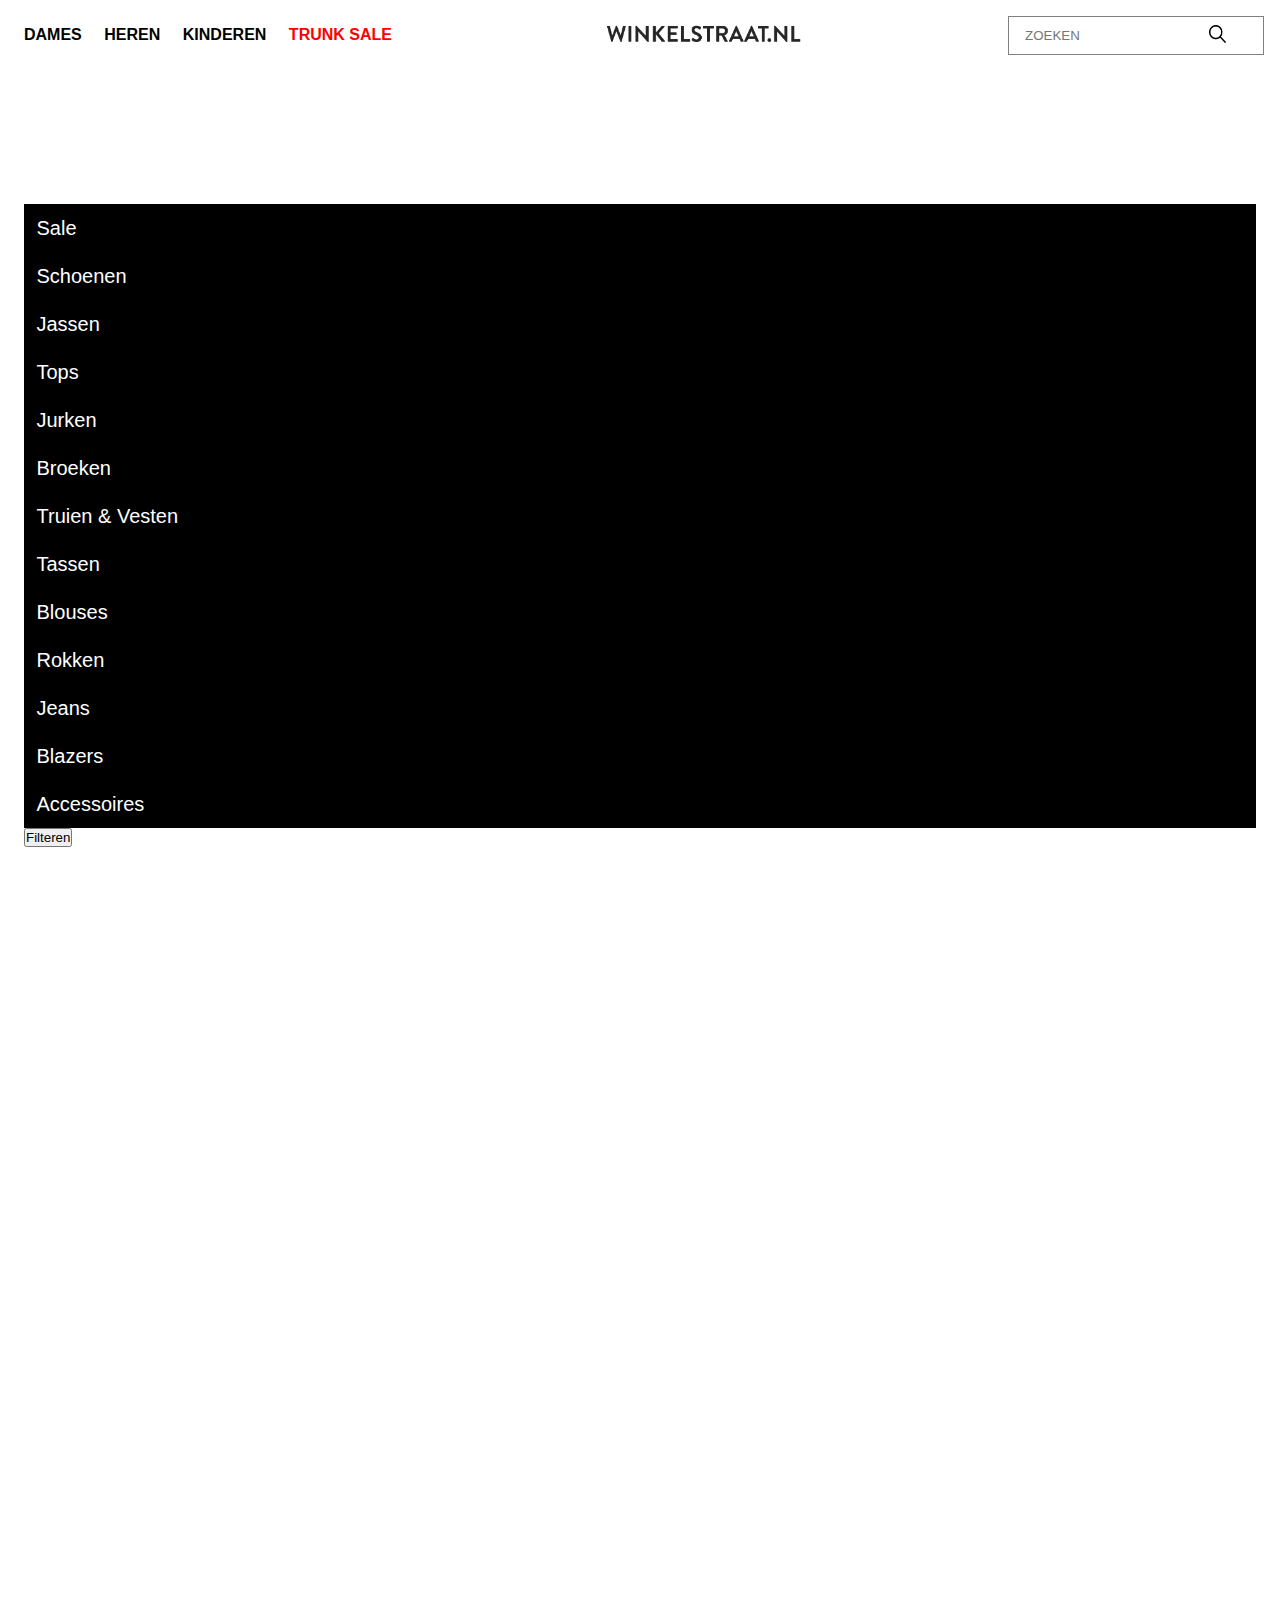
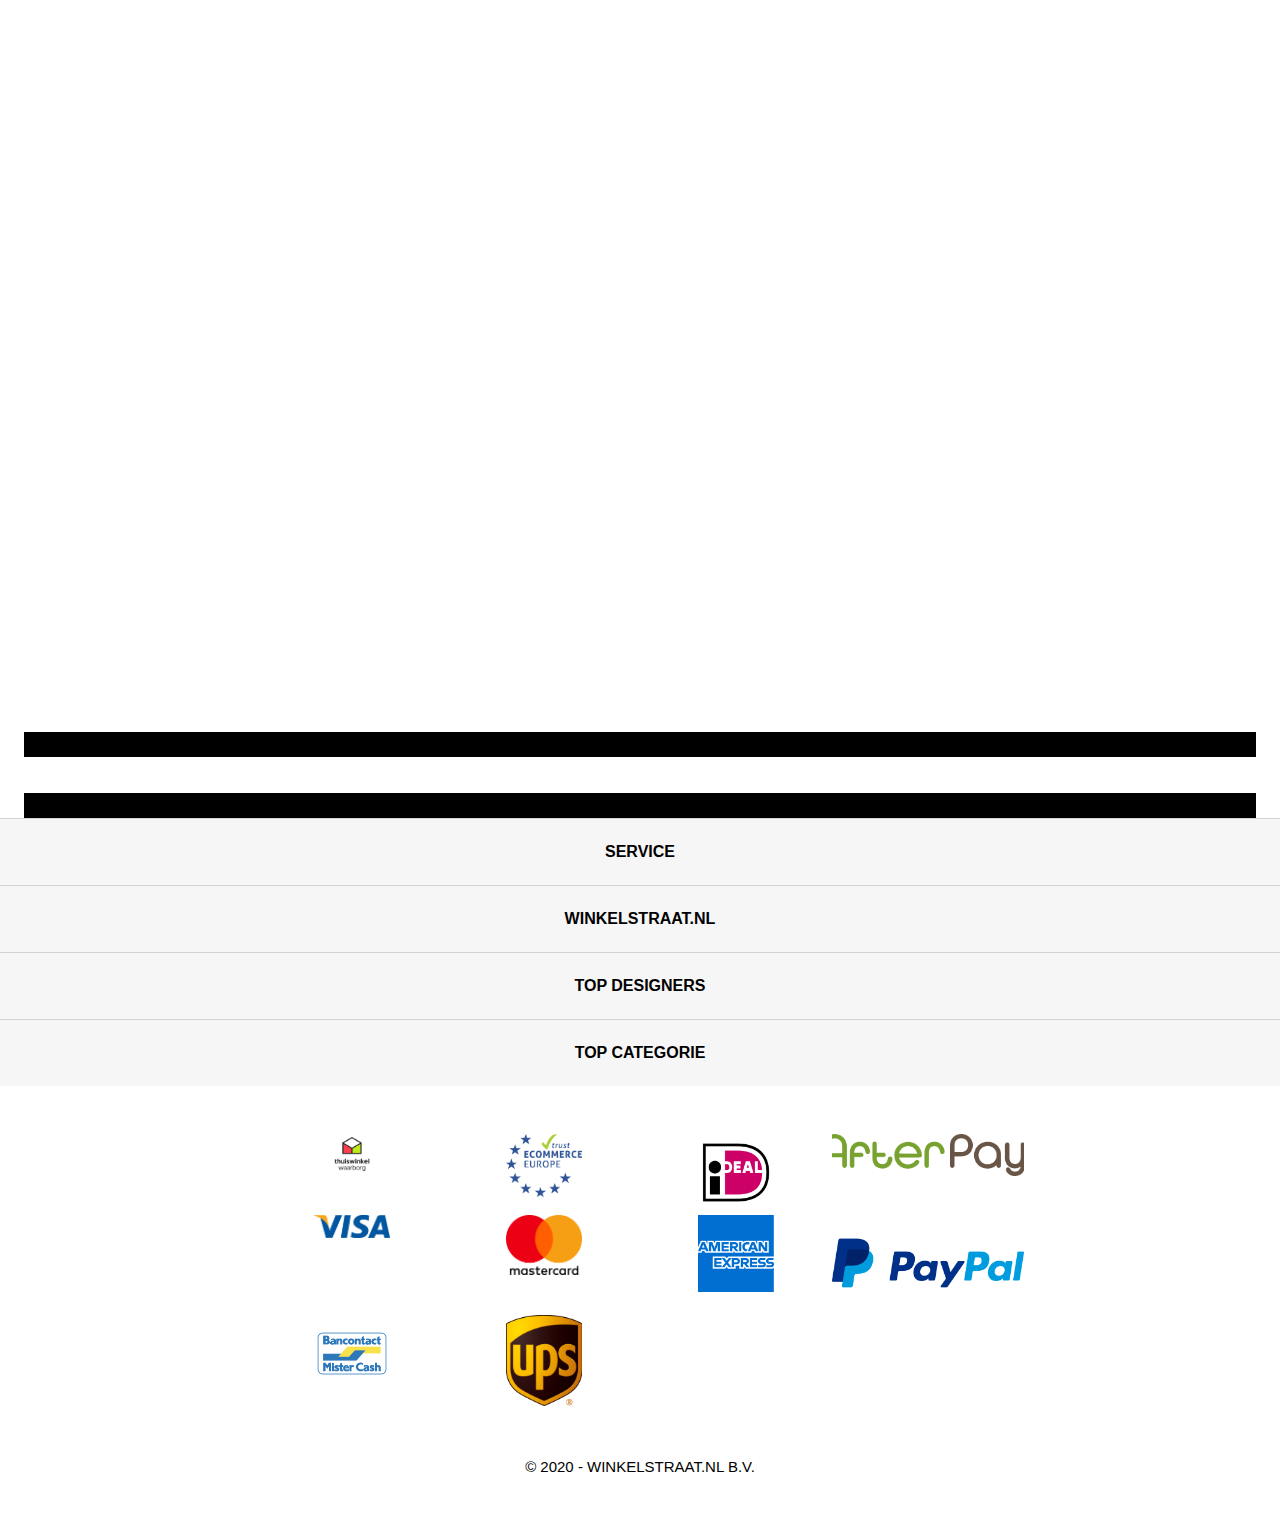
==== detailpagina.html @ 9e7913c9 "Add files via upload" ====
<!doctype html>
<html lang="nl">

<head>
	<meta charset="UTF-8">
	<meta name="author" content="jouw naam">
	<meta name="viewport" content="width=device-width, initial-scale=1">

	<title>Winkelstraat.nl | Shop kleding van 600+ luxe merken | Gratis bezorging</title>

	<link href="styles/style.css" rel="stylesheet">
	<link rel="stylesheet" href="https://cdnjs.cloudflare.com/ajax/libs/font-awesome/4.7.0/css/font-awesome.min.css">

</head>

<body>

	<header>
		<h1>Winkelstraat.nl | Shop kleding van 600+ luxe merken | Gratis bezorging</h1>
		<nav>
			<ul>
				<li>Dames</li>
				<li>Heren</li>
				<li>Kinderen</li>
				<li>Trunk Sale</li>
			</ul>
		</nav>

		<button type="button" name="button"></button>
		<a><img src="images/logo.png" alt=""></a>

		<ul>
			<li><a></a></li>
			<li><a></a></li>
		</ul>

		<form action="">
  		<input type="text" placeholder="ZOEKEN" name="search">
  		<button type="button" name="button"><img src="images/search.png" alt="" width="30%" ></button>
		</form>

	</header>

  <main>

    <section>
      <h2>Dames</h2>

      <ul>
        <li><a href="https://www.winkelstraat.nl/sale/dames">Sale</a></li>
        <li><a href="https://www.winkelstraat.nl/sale/dames/schoenen">Schoenen</a></li>
        <li><a href="https://www.winkelstraat.nl/dames/jassen">Jassen</a></li>
        <li><a href="https://www.winkelstraat.nl/dames/tops">Tops</a></li>
        <li><a href="https://www.winkelstraat.nl/dames/jurken">Jurken</a></li>
        <li><a href="https://www.winkelstraat.nl/dames/broeken">Broeken</a></li>
        <li><a href="https://www.winkelstraat.nl/dames/truien-vesten">Truien & Vesten</a></li>
        <li><a href="https://www.winkelstraat.nl/dames/tassen">Tassen</a></li>
        <li><a href="https://www.winkelstraat.nl/dames/blouses">Blouses</a></li>
        <li><a href="https://www.winkelstraat.nl/dames/rokken">Rokken</a></li>
        <li><a href="https://www.winkelstraat.nl/dames/jeans">Jeans</a></li>
        <li><a href="https://www.winkelstraat.nl/dames/blazers">Blazers</a></li>
        <li><a href="https://www.winkelstraat.nl/dames/Accessoires">Accessoires</a></li>
      </ul>

      <button type="button" name="button">Filteren</button>

    </section>

    <section>

      <article>
        <img src="https://www.winkelstraat.nl/cdn-cgi/image/width=200,height=300,quality=85,f=auto/media/catalog/product/cache/4/small_image/450x675/9df78eab33525d08d6e5fb8d27136e95/1/4/1471708_wsnl447-2457_01_22.jpg" alt="">
        <h2>Airforce</h2>
        <p></p>
      </article>

      <article>
        <img src="https://www.winkelstraat.nl/cdn-cgi/image/width=200,height=300,quality=85,f=auto/media/catalog/product/cache/4/small_image/450x675/9df78eab33525d08d6e5fb8d27136e95/1/8/1850213_wsnl077-17903_01_8.jpg" alt="">
        <h2>Airforce</h2>
        <p></p>
      </article>

      <article>
        <img src="https://www.winkelstraat.nl/cdn-cgi/image/width=200,height=300,quality=85,f=auto/media/catalog/product/cache/4/small_image/450x675/9df78eab33525d08d6e5fb8d27136e95/1/8/1872353_wsnl447-3863_01_1.jpg" alt="">
        <h2>Airforce</h2>
        <p></p>
      </article>

      <article>
        <img src="https://www.winkelstraat.nl/cdn-cgi/image/width=200,height=300,quality=85,f=auto/media/catalog/product/cache/4/small_image/450x675/9df78eab33525d08d6e5fb8d27136e95/1/8/1872306_wsnl447-3845_01_1.jpg" alt="">
        <h2>Airforce</h2>
        <p></p>
      </article>

      <article>
        <img src="https://www.winkelstraat.nl/cdn-cgi/image/width=200,height=300,quality=85,f=auto/media/catalog/product/cache/4/small_image/450x675/9df78eab33525d08d6e5fb8d27136e95/1/2/1223568_wsnl195-4185_01_15.jpg" alt="">
        <h2>Airforce</h2>
        <p></p>
      </article>

      <article>
        <img src="https://www.winkelstraat.nl/cdn-cgi/image/width=200,height=300,quality=85,f=auto/media/catalog/product/cache/4/small_image/450x675/9df78eab33525d08d6e5fb8d27136e95/1/8/1872355_wsnl447-3864_01_1.jpg" alt="">
        <h2>Airforce</h2>
        <p></p>
      </article>

      <article>
        <img src="https://www.winkelstraat.nl/cdn-cgi/image/width=200,height=300,quality=85,f=auto/media/catalog/product/cache/4/small_image/450x675/9df78eab33525d08d6e5fb8d27136e95/1/8/1857409_wsnl077-18156_01_1.jpg" alt="">
        <h2>Airforce</h2>
        <p></p>
      </article>

      <article>
        <img src="https://www.winkelstraat.nl/cdn-cgi/image/width=200,height=300,quality=85,f=auto/media/catalog/product/cache/4/small_image/450x675/9df78eab33525d08d6e5fb8d27136e95/1/8/1872349_wsnl447-3862_01_1.jpg" alt="">
        <h2>Airforce</h2>
        <p></p>
      </article>

      <article>
        <img src="https://www.winkelstraat.nl/cdn-cgi/image/width=200,height=300,quality=85,f=auto/media/catalog/product/cache/4/small_image/450x675/9df78eab33525d08d6e5fb8d27136e95/1/8/1843147_wsnl393-99729285-image_default_18.jpeg" alt="">
        <h2>Airforce</h2>
        <p></p>
      </article>

      <article>
        <img src="https://www.winkelstraat.nl/cdn-cgi/image/width=200,height=300,quality=85,f=auto/media/catalog/product/cache/4/small_image/450x675/9df78eab33525d08d6e5fb8d27136e95/1/8/1834614_wsnl447-3717_01_2.jpg" alt="">
        <h2>Airforce</h2>
        <p></p>
      </article>

      <article>
        <img src="https://www.winkelstraat.nl/cdn-cgi/image/width=200,height=300,quality=85,f=auto/media/catalog/product/cache/4/small_image/450x675/9df78eab33525d08d6e5fb8d27136e95/1/8/1870704_wsnl141-105165219-image_default_5.jpeg" alt="">
        <h2>Airforce</h2>
        <p></p>
      </article>

      <article>
        <img src="https://www.winkelstraat.nl/cdn-cgi/image/width=200,height=300,quality=85,f=auto/media/catalog/product/cache/4/small_image/450x675/9df78eab33525d08d6e5fb8d27136e95/1/8/1872365_wsnl447-3867_01_4.jpg" alt="">
        <h2>Airforce</h2>
        <p></p>
      </article>


      <article>
        <img src="https://www.winkelstraat.nl/cdn-cgi/image/width=200,height=300,quality=85,f=auto/media/catalog/product/cache/4/small_image/450x675/9df78eab33525d08d6e5fb8d27136e95/1/8/1872337_wsnl447-3857_01_1.jpg" alt="">
        <h2>Airforce</h2>
        <p></p>
      </article>

      <article>
        <img src="https://www.winkelstraat.nl/cdn-cgi/image/width=200,height=300,quality=85,f=auto/media/catalog/product/cache/4/small_image/450x675/9df78eab33525d08d6e5fb8d27136e95/1/8/1820923_wsnl654-26174-image_default_10.jpeg" alt="">
        <h2>Airforce</h2>
        <p></p>
      </article>

      <article>
        <img src="https://www.winkelstraat.nl/cdn-cgi/image/width=200,height=300,quality=85,f=auto/media/catalog/product/cache/4/small_image/450x675/9df78eab33525d08d6e5fb8d27136e95/1/6/1612221_wsnl494-2183_01_6.jpg" alt="">
        <h2>Airforce</h2>
        <p></p>
      </article>

      <nav>
        <ul>
          <li><a href="https://www.winkelstraat.nl/dames"></a></li>
          <p></p>
          <li><a href="https://www.winkelstraat.nl/dames?p=2"></a></li>
        </ul>
      </nav>

    </section>

  </main>

  <footer>

		<section>
			<button type="button">Service</button>
			<ul>
				<li><a href="">Klantenservice</a></li>
				<li><a href="">Veelgestelde vragen</a></li>
				<li><a href="">Verzenden</a></li>
				<li><a href="">Betalen</a></li>
				<li><a href="">Nieuwsbrief</a></li>
			</ul>
		</section>

		<section>
			<button type="button">Winkelstraat.nl</button>
			<ul>
				<li><a href="">Over ons</a></li>
				<li><a href="">Klantenbeoordelingen</a></li>
				<li><a href="">Jobs en stages</a></li>
				<li><a href="">Samenwerken </a></li>
				<li><a href="">Voorwaarden en privacy</a></li>
				<li><a href="">Voorwaarden boutiques</a></li>
				<li><a href="">Cookies</a></li>
			</ul>

		</section>

		<section>
			<button type="button">Top designers</button>
			<ul>
				<li><a href="">Over ons</a></li>
				<li><a href="">Klantenbeoordelingen</a></li>
				<li><a href="">Jobs en stages</a></li>
				<li><a href="">Samenwerken </a></li>
				<li><a href="">Voorwaarden en privacy</a></li>
				<li><a href="">Voorwaarden boutiques</a></li>
				<li><a href="">Cookies</a></li>
			</ul>
		</section>

		<section>
			<button type="button">Top categorie</button>
			<ul>
				<li><a href="">Over ons</a></li>
				<li><a href="">Klantenbeoordelingen</a></li>
				<li><a href="">Jobs en stages</a></li>
				<li><a href="">Samenwerken </a></li>
				<li><a href="">Voorwaarden en privacy</a></li>
				<li><a href="">Voorwaarden boutiques</a></li>
				<li><a href="">Cookies</a></li>
			</ul>
		</section>

		<section>
			<ul>
				<li><a href="https://www.thuiswinkel.org/leden/winkelstraat.nl/certificaat"><img src="images/thuiswinkel-waarborg-logo.png" width="40%"></a></li>
				<li><a href="https://www.ecommercetrustmark.eu/thuiswinkel/"><img src="images/trust-ecommerce-europe-logo.png" width="40%"></a></li>
				<li><img src="images/ideal-logo.png" width="40%"></li>
				<li><img src="images/afterpay-logo.png" width="100%"></li>
				<li><img src="images/visa-logo.png" width="40%"></li>
				<li><img src="images/mastercard-logo.png" width="40%"></li>
				<li><img src="images/american-express-logo.png" width="40%"></li>
				<li><img src="images/paypal-logo.png" width="100%"</li>
				<li><img src="images/bancontact-mister-cash-logo.png" width="40%"></li>
				<li><img src="images/ups-logo.png" width="40%"></li>
			</ul>
		</section>

		<p> © 2020 - WINKELSTRAAT.NL B.V. </p>

  </footer>

  </body>
---- styles/style.css ----
/* CSS Document */

*, *::after, *::before {
  box-sizing:border-box;
  margin: 0; padding: 0;
}

body {
  font-family: sans-serif;
}


header {
  display: flex;
  flex-wrap: wrap;
  align-items: center;

}


header > button,
header ul:nth-of-type(2) li:first-of-type a,
header ul:nth-of-type(2) li:nth-last-of-type(1) a {
  background-size: contain;
  background-position: center;
  display: inline-block;
  width: 2em;
  height: 2em;
  text-decoration: none;
}

header > button {
  background-image: url("../images/hamburgermenu.png");
  background-repeat: no-repeat;
  margin-left: 1.5em
}

header a:first-of-type img {
  background-image: url("../images/logo.png");
  background-repeat: no-repeat;
  width: 12.5em;

}

header ul li:nth-of-type(1) a {
  background-image: url("../images/heart.png");
  background-repeat: no-repeat;
}

header ul li:nth-of-type(2) a {
  background-image: url("../images/bag.png");
  background-repeat: no-repeat;
  margin-right: 0.5em;
}

header ul {
  display: flex;
  justify-content: space-between;
  align-items: center;


}

header {
  display: flex;
  flex-wrap: wrap;
  align-items: center;
  justify-content: space-between;
}

header ul:first-of-type {
  display: none;
}



header form {
  width: 100%;
}


header > button {
  display:block;
}

@media (min-width:1227px) {
    body main{
      margin: 0 1.5em;

    }

    body > section:first-of-type div h2 {
      margin: 0 0.5em;
      font-size: 30px;
    }

    body > section:first-of-type {
        margin-left: 1.5em;
        margin-right: 0.5em;

    }

    body > section:nth-last-of-type(2) {
        margin-right: 1.5em;
        margin-left: 0.5em;

    }


    header {
      justify-content: space-between;
    }
    header form {
      width: 20vw;
      order: 3;
    }
    header ul:first-of-type {
      width: 30vw;
      display: flex;
      order: -1;
      margin-left: 1em;
    }
    header > a img {
      order: 2;
    }

    header ul:last-of-type {
      order: 4;
      margin: 1em;
    }
    header > button {
      display: none;
    }

}

header li  {
  color: black;
  list-style-type: none;
  text-align: center;
  margin: 0.5em;
  font-weight: bold;
  text-transform: uppercase;
}

header li:last-of-type  {
  color: red;
}


header h1 {
  position: absolute;
  left: -666em;
}



/* Het formulier krijgt een display flex, zodat alle content in het midden van de pagina komt te staan, van uit horizontaal gezien*/
header form {
  border: 1px solid grey;
  padding: 0.5em 1em;
  margin: 1em 1em 1em 1em;
  display: flex;
  justify-content: space-between;
}

header input {
  border: none;
  width: 80%;
}


header button {
  border: none;
  background-color: white;
}






/* Het section element wordt relative gezet*/
body main section {
  position: relative;
}

/* Het element wordt gepossitioneerd ten opzichte van het parent element, de section. */
body main section div {
  position: absolute;
  top:50%;
  left:50%;
  transform:translate(-50%, -50%);
}

/* De h2 wordt aangeroepen */
body main section h2 {
  color: #FFFFFF;
  text-align: center;
  line-height: 36px;
  font-size: 33px;
  text-transform: uppercase;
  margin-bottom: 0.5em;
}

@media (min-width:50em) {
    body main section h2 {
      font-size: 45px;
      line-height: 45px;
      text-transform: uppercase;

    }
    body main section li {
      font-size: 20px;

    }
  }




/* Deze unorderd list wordt doormiddel van display: flex naast elkaar gepositioneerd en ruimte tussen de li's*/
body main section div ul {
  display: flex;
  justify-content: space-between;

}

/* De drie verschillende lijstjes worden aangesproken*/
body main > section li {
  background-color: #000000;
  list-style-type: none;
  padding: 12.5px 12.5px;
}

/*De linkjes worden aangesproken*/
body main section ul li a {
  text-decoration: none;
  color: white;
}


/*Tweede afbeelding - explore kinderen*/


/*Het directe child van de body is de section die een relatief is*/
body > section {
  position: relative;

}

body > section div {
  position: absolute;
  top:50%;
  left:50%;
  transform:translate(-50%, -50%);
}

body section h2 {
  color: #FFFFFF;
  text-align: center;
  line-height: 36px;
  font-size: 33px;
  text-transform: uppercase;
  margin-bottom: 0.5em;

}

@media (min-width:45em) {
    body section h2 {
      line-height: 45px;
      text-transform: uppercase;
      margin-bottom: 0.5em;
    }
  }

body > section div ul {
  display: flex;
  justify-content: center;
}

/* De drie verschillende lijstjes worden aangesproken*/
div > ul li{
  background-color: #000000;
  list-style-type: none;
  padding: 12.5px 12.5px;
  color: #F6F6F6;
  text-decoration: none;
}



/*De linkjes worden aangesproken*/
body section div ul li a {
  text-decoration: none;
  color: white;
}


body section h3 {
  font-size: 16px;
  font-weight: bold;
  text-transform: uppercase;
  text-align: center;
  margin: 3em 2em 1em;

}

body > section:first-of-type {
  margin-right: 0.1em;
}

body > section:nth-of-type(2) {
  margin-left: 0.15em;
}

/*Informatie over de winkel*/
body section:last-of-type p {
  font-weight: lighter;
  font-size: 12px;
  line-height: 180%;
  margin: 0em 3em 3em ;
}

@media (min-width:45em) {
 body {
   display: grid;
   grid-template-columns: 1fr 1fr;
 }
 header,
 main,
 footer,
 section:last-of-type {
   grid-column: 1 / -1;
 }
 body >  section:last-of-type {
   max-width: 50em;
   margin: 0 auto;
 }
}








footer section h3 {
  background-color: #F6F6F6;
  padding: 1.5em;
  margin: 0;
  border-top: 0.1em solid lightgray;
}

footer section button {
  background-color: #F6F6F6;
  padding: 1.5em;
  margin: 0;
  border-top: 0.01em solid lightgray;
  border-bottom: 0em;
  border-right: 0em;
  border-left: 0em;
  width: 100%;
  font-size: 16px;
  font-weight: bold;
  text-transform: uppercase;
  outline: none;
}


footer section ul {
  max-height: 0;
  opacity: 0;
  transition: 1s;
}

.toonFooter footer section:first-of-type ul {
  max-height: 100em;
  opacity: 1;
}

.toonFooter2 footer section:nth-of-type(2) ul {
  max-height: 100em;
  opacity: 1;
}

.toonFooter3 footer section:nth-of-type(3) ul {
  max-height: 100em;
  opacity: 1;
}

.toonFoote4 footer section:nth-of-type(4) ul {
  max-height: 100em;
  opacity: 1;
}

footer section ul li {
  background-color: #F6F6F6;
  text-align: center;
  padding: 0.5em;

}

footer section ul li a{
  text-decoration: none;
  color: #000000;

}


body footer section:last-of-type ul  {
  display: flex;
  flex-wrap: wrap;
  width: 60%;
  margin: 3em auto;
}

body footer section:last-of-type ul li  {
  flex-wrap: wrap;
  margin-top: 2em;
  text-decoration: none;
  list-style-type: none;
  width: 25%;
  padding: 0;
  margin: 0;
  background-color: white;
}

footer section:last-of-type ul {
  max-height: 1000em;
  opacity: 1;

}





/*De 2020 laatste paragraaf*/
body footer > p {
  text-align: center;
  font-weight: lighter;
  font-size: 15px;
  margin: 3em 0;
}
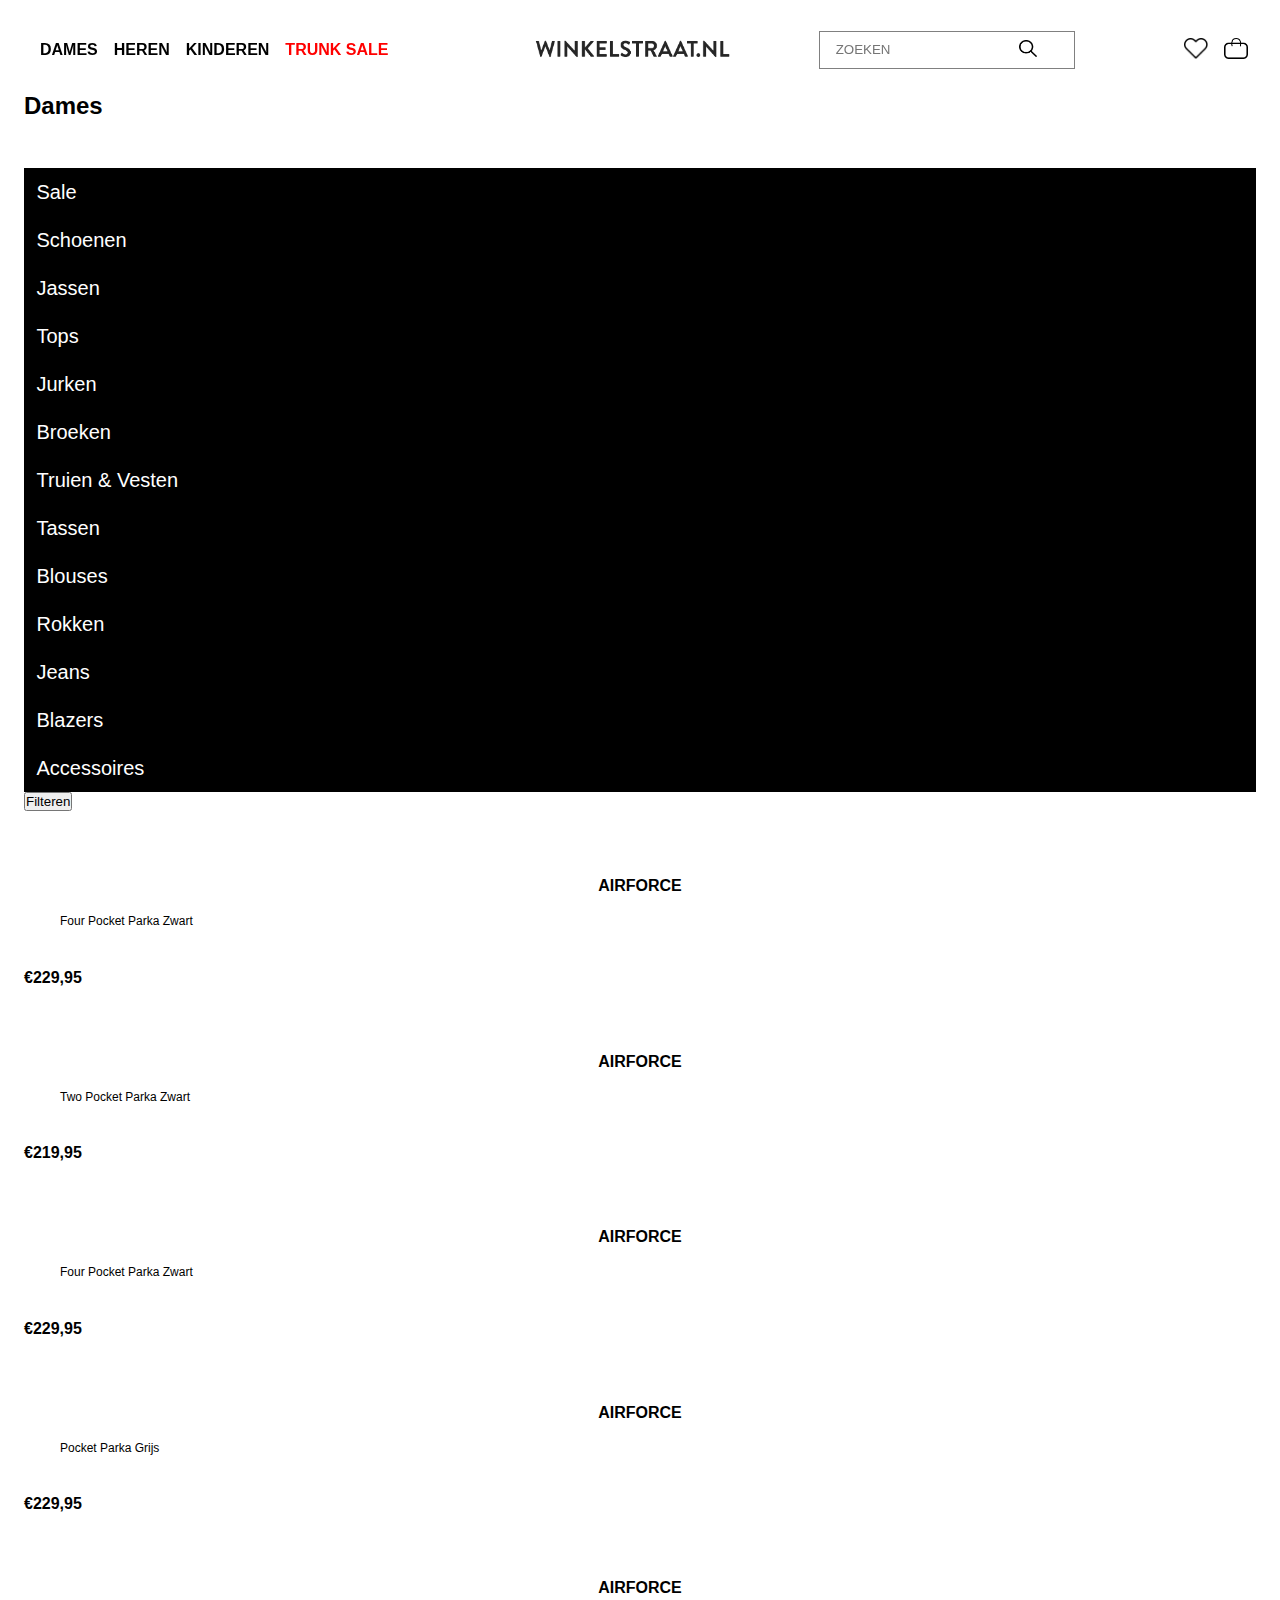
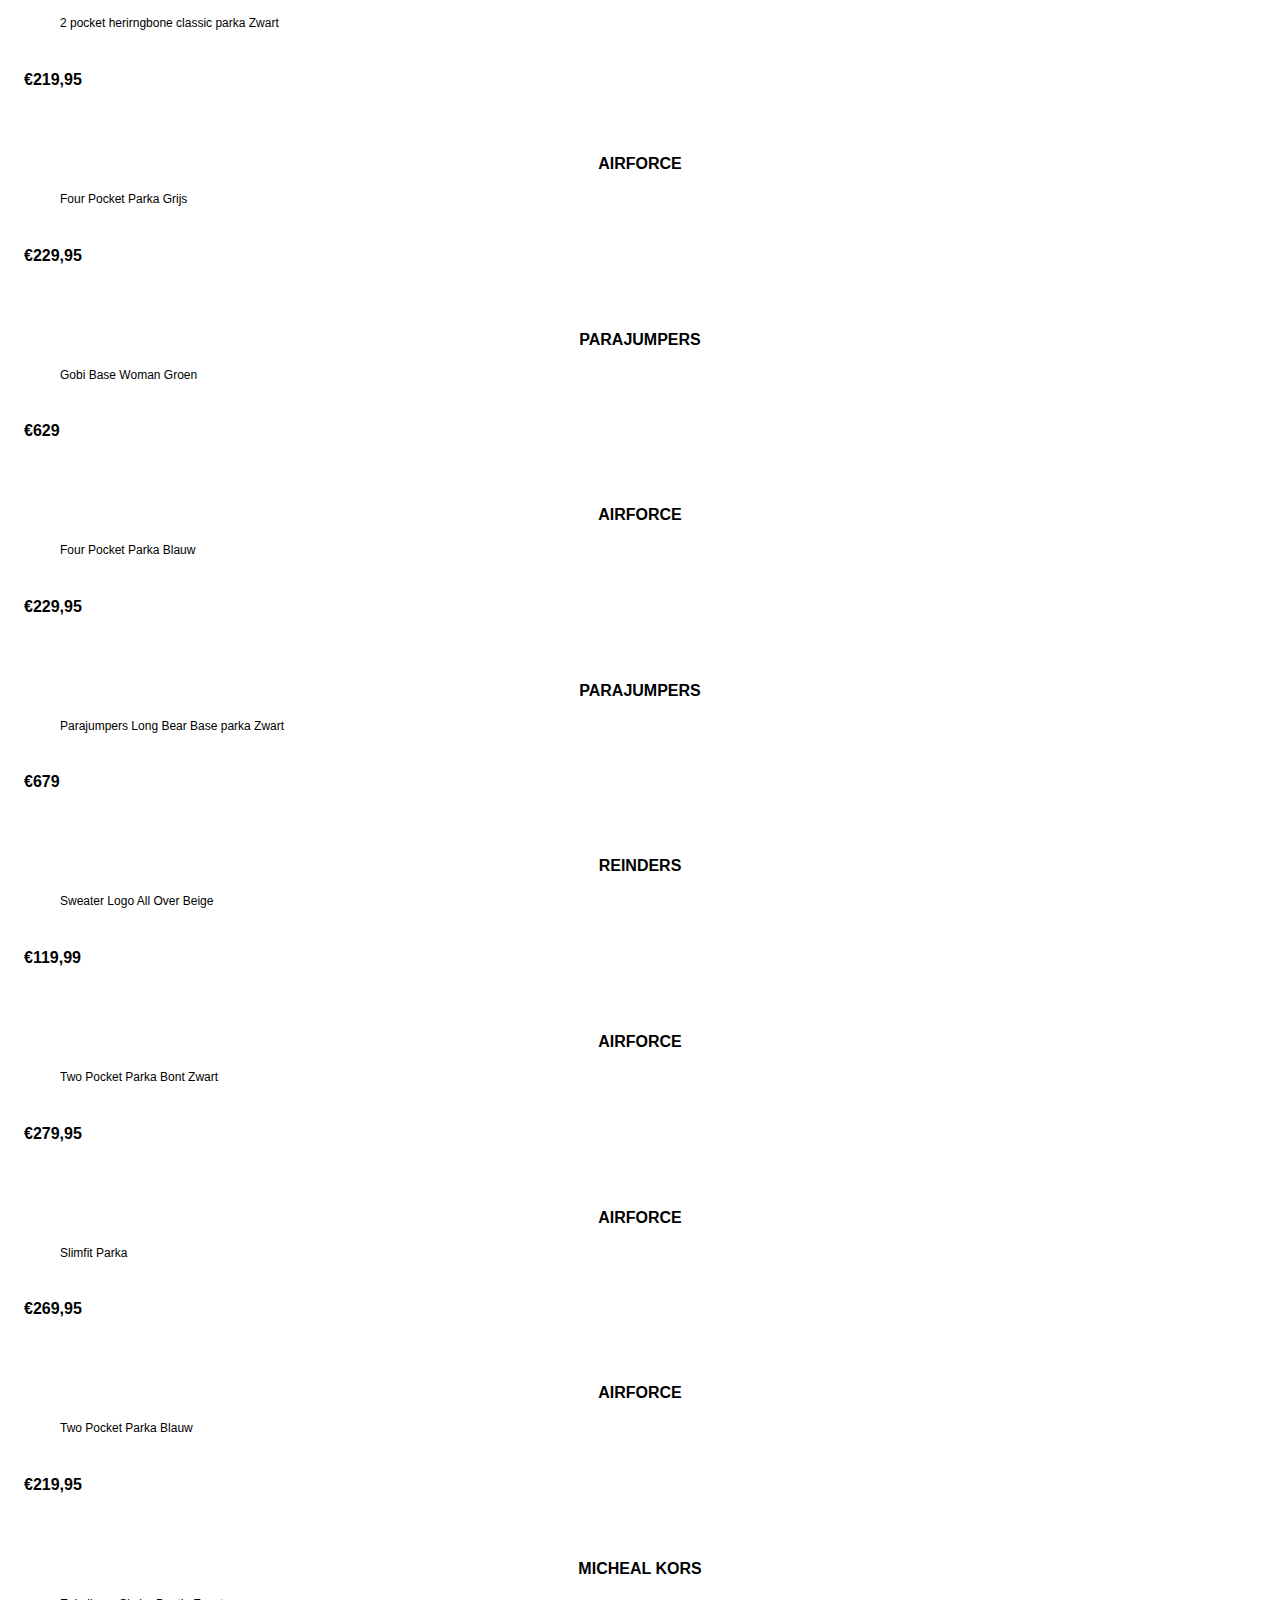
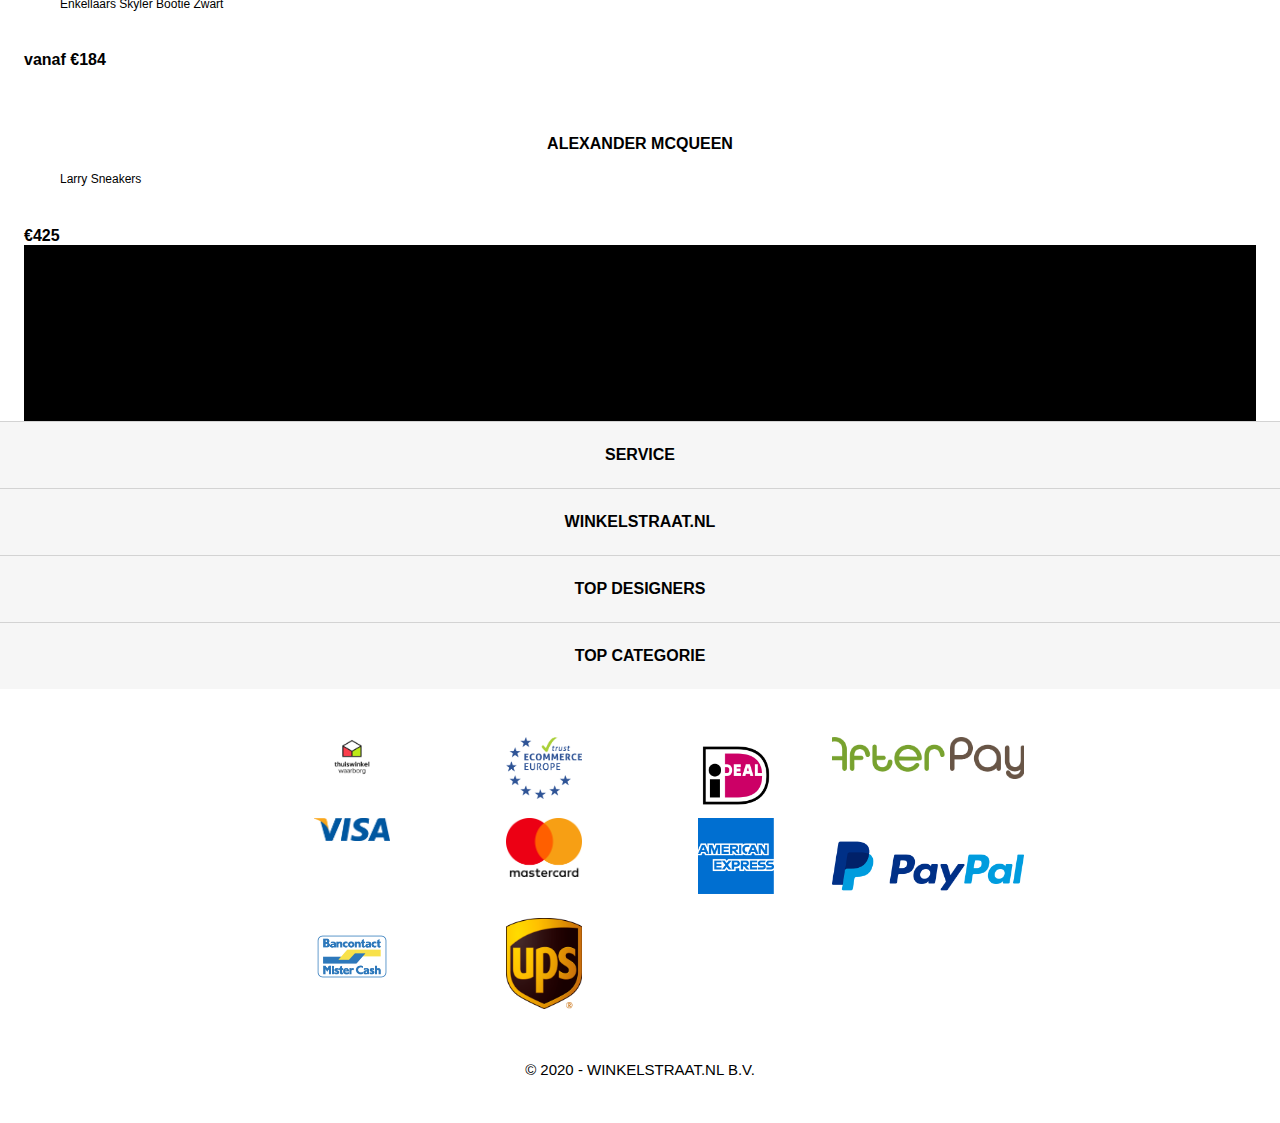
==== commit 21b9f51f: "Add files via upload" ====
--- a/detailpagina.html
+++ b/detailpagina.html
@@ -27,7 +27,7 @@
 		</nav>
 
 		<button type="button" name="button"></button>
-		<a><img src="images/logo.png" alt=""></a>
+		<a href="http://127.0.0.1:3000/"><img src="images/logo.png" alt=""></a>
 
 		<ul>
 			<li><a></a></li>
@@ -42,10 +42,10 @@
 	</header>
 
   <main>
-
-    <section>
-      <h2>Dames</h2>
-
+		<h2>Dames</h2>
+
+		<section>
+			<h3></h3>
       <ul>
         <li><a href="https://www.winkelstraat.nl/sale/dames">Sale</a></li>
         <li><a href="https://www.winkelstraat.nl/sale/dames/schoenen">Schoenen</a></li>
@@ -70,99 +70,114 @@
 
       <article>
         <img src="https://www.winkelstraat.nl/cdn-cgi/image/width=200,height=300,quality=85,f=auto/media/catalog/product/cache/4/small_image/450x675/9df78eab33525d08d6e5fb8d27136e95/1/4/1471708_wsnl447-2457_01_22.jpg" alt="">
-        <h2>Airforce</h2>
-        <p></p>
+        <h3>Airforce</h3>
+				<p>Four Pocket Parka Zwart</p>
+        <strong>€229,95</strong>
       </article>
 
       <article>
         <img src="https://www.winkelstraat.nl/cdn-cgi/image/width=200,height=300,quality=85,f=auto/media/catalog/product/cache/4/small_image/450x675/9df78eab33525d08d6e5fb8d27136e95/1/8/1850213_wsnl077-17903_01_8.jpg" alt="">
-        <h2>Airforce</h2>
-        <p></p>
+        <h3>Airforce</h3>
+				<p>Two Pocket Parka Zwart</p>
+        <strong>€219,95</strong>
       </article>
 
       <article>
         <img src="https://www.winkelstraat.nl/cdn-cgi/image/width=200,height=300,quality=85,f=auto/media/catalog/product/cache/4/small_image/450x675/9df78eab33525d08d6e5fb8d27136e95/1/8/1872353_wsnl447-3863_01_1.jpg" alt="">
-        <h2>Airforce</h2>
-        <p></p>
+				<h3>Airforce</h3>
+				<p>Four Pocket Parka Zwart</p>
+        <strong>€229,95</strong>
       </article>
 
       <article>
         <img src="https://www.winkelstraat.nl/cdn-cgi/image/width=200,height=300,quality=85,f=auto/media/catalog/product/cache/4/small_image/450x675/9df78eab33525d08d6e5fb8d27136e95/1/8/1872306_wsnl447-3845_01_1.jpg" alt="">
-        <h2>Airforce</h2>
-        <p></p>
+        <h3>Airforce</h3>
+				<p>Pocket Parka Grijs</p>
+        <strong>€229,95</strong>
       </article>
 
       <article>
         <img src="https://www.winkelstraat.nl/cdn-cgi/image/width=200,height=300,quality=85,f=auto/media/catalog/product/cache/4/small_image/450x675/9df78eab33525d08d6e5fb8d27136e95/1/2/1223568_wsnl195-4185_01_15.jpg" alt="">
-        <h2>Airforce</h2>
-        <p></p>
+        <h3>Airforce</h3>
+				<p>2 pocket herirngbone classic parka Zwart</p>
+        <strong>€219,95</strong>
       </article>
 
       <article>
         <img src="https://www.winkelstraat.nl/cdn-cgi/image/width=200,height=300,quality=85,f=auto/media/catalog/product/cache/4/small_image/450x675/9df78eab33525d08d6e5fb8d27136e95/1/8/1872355_wsnl447-3864_01_1.jpg" alt="">
-        <h2>Airforce</h2>
-        <p></p>
+        <h3>Airforce</h3>
+				<p>Four Pocket Parka Grijs</p>
+        <strong>€229,95</strong>
       </article>
 
       <article>
         <img src="https://www.winkelstraat.nl/cdn-cgi/image/width=200,height=300,quality=85,f=auto/media/catalog/product/cache/4/small_image/450x675/9df78eab33525d08d6e5fb8d27136e95/1/8/1857409_wsnl077-18156_01_1.jpg" alt="">
-        <h2>Airforce</h2>
-        <p></p>
+        <h3>Parajumpers</h3>
+				<p>Gobi Base Woman Groen</p>
+        <strong>€629</strong>
       </article>
 
       <article>
         <img src="https://www.winkelstraat.nl/cdn-cgi/image/width=200,height=300,quality=85,f=auto/media/catalog/product/cache/4/small_image/450x675/9df78eab33525d08d6e5fb8d27136e95/1/8/1872349_wsnl447-3862_01_1.jpg" alt="">
-        <h2>Airforce</h2>
-        <p></p>
+        <h3>Airforce</h3>
+				<p>Four Pocket Parka Blauw</p>
+        <strong>€229,95</strong>
       </article>
 
       <article>
         <img src="https://www.winkelstraat.nl/cdn-cgi/image/width=200,height=300,quality=85,f=auto/media/catalog/product/cache/4/small_image/450x675/9df78eab33525d08d6e5fb8d27136e95/1/8/1843147_wsnl393-99729285-image_default_18.jpeg" alt="">
-        <h2>Airforce</h2>
-        <p></p>
+        <h3>Parajumpers</h3>
+				<p>Parajumpers Long Bear Base parka Zwart</p>
+        <strong>€679</strong>
       </article>
 
       <article>
         <img src="https://www.winkelstraat.nl/cdn-cgi/image/width=200,height=300,quality=85,f=auto/media/catalog/product/cache/4/small_image/450x675/9df78eab33525d08d6e5fb8d27136e95/1/8/1834614_wsnl447-3717_01_2.jpg" alt="">
-        <h2>Airforce</h2>
-        <p></p>
+        <h3>Reinders</h3>
+				<p>Sweater Logo All Over Beige </p>
+        <strong>€119,99</strong>
       </article>
 
       <article>
         <img src="https://www.winkelstraat.nl/cdn-cgi/image/width=200,height=300,quality=85,f=auto/media/catalog/product/cache/4/small_image/450x675/9df78eab33525d08d6e5fb8d27136e95/1/8/1870704_wsnl141-105165219-image_default_5.jpeg" alt="">
-        <h2>Airforce</h2>
-        <p></p>
+        <h3>Airforce</h3>
+				<p>Two Pocket Parka Bont Zwart</p>
+        <strong>€279,95</strong>
       </article>
 
       <article>
         <img src="https://www.winkelstraat.nl/cdn-cgi/image/width=200,height=300,quality=85,f=auto/media/catalog/product/cache/4/small_image/450x675/9df78eab33525d08d6e5fb8d27136e95/1/8/1872365_wsnl447-3867_01_4.jpg" alt="">
-        <h2>Airforce</h2>
-        <p></p>
+        <h3>Airforce</h3>
+				<p>Slimfit Parka</p>
+        <strong>€269,95</strong>
       </article>
 
 
       <article>
         <img src="https://www.winkelstraat.nl/cdn-cgi/image/width=200,height=300,quality=85,f=auto/media/catalog/product/cache/4/small_image/450x675/9df78eab33525d08d6e5fb8d27136e95/1/8/1872337_wsnl447-3857_01_1.jpg" alt="">
-        <h2>Airforce</h2>
-        <p></p>
+				<h3>Airforce</h3>
+				<p>Two Pocket Parka Blauw</p>
+        <strong>€219,95</strong>
       </article>
 
       <article>
         <img src="https://www.winkelstraat.nl/cdn-cgi/image/width=200,height=300,quality=85,f=auto/media/catalog/product/cache/4/small_image/450x675/9df78eab33525d08d6e5fb8d27136e95/1/8/1820923_wsnl654-26174-image_default_10.jpeg" alt="">
-        <h2>Airforce</h2>
-        <p></p>
+				<h3>Micheal Kors</h3>
+				<p>Enkellaars Skyler Bootie Zwart</p>
+        <strong>vanaf €184</strong>
       </article>
 
       <article>
         <img src="https://www.winkelstraat.nl/cdn-cgi/image/width=200,height=300,quality=85,f=auto/media/catalog/product/cache/4/small_image/450x675/9df78eab33525d08d6e5fb8d27136e95/1/6/1612221_wsnl494-2183_01_6.jpg" alt="">
-        <h2>Airforce</h2>
-        <p></p>
+        <h3>Alexander McQueen</h3>
+				<p>Larry Sneakers</p>
+        <strong>€425</strong>
       </article>
 
       <nav>
         <ul>
           <li><a href="https://www.winkelstraat.nl/dames"></a></li>
-          <p></p>
+          <li><p></p></li>
           <li><a href="https://www.winkelstraat.nl/dames?p=2"></a></li>
         </ul>
       </nav>
--- a/styles/style.css
+++ b/styles/style.css
@@ -14,17 +14,27 @@
   display: flex;
   flex-wrap: wrap;
   align-items: center;
-
+  justify-content: space-between;
+  margin-top: 0.5em;
+
+  position: sticky;
+  top: 0;
+  background-color: rgba(255,255,255, 0.85);
+  z-index: 1;
+}
+
+header nav  {
+  display: none;
 }
 
 
 header > button,
-header ul:nth-of-type(2) li:first-of-type a,
-header ul:nth-of-type(2) li:nth-last-of-type(1) a {
+header ul li:first-of-type a,
+header ul li:nth-last-of-type(1) a {
   background-size: contain;
   background-position: center;
   display: inline-block;
-  width: 2em;
+  width: 1.5em;
   height: 2em;
   text-decoration: none;
 }
@@ -32,15 +42,16 @@
 header > button {
   background-image: url("../images/hamburgermenu.png");
   background-repeat: no-repeat;
-  margin-left: 1.5em
-}
-
-header a:first-of-type img {
+  margin-left: 1.5em;
+
+}
+
+header > a img {
   background-image: url("../images/logo.png");
   background-repeat: no-repeat;
   width: 12.5em;
-
-}
+}
+
 
 header ul li:nth-of-type(1) a {
   background-image: url("../images/heart.png");
@@ -55,24 +66,7 @@
 
 header ul {
   display: flex;
-  justify-content: space-between;
-  align-items: center;
-
-
-}
-
-header {
-  display: flex;
-  flex-wrap: wrap;
-  align-items: center;
-  justify-content: space-between;
-}
-
-header ul:first-of-type {
-  display: none;
-}
-
-
+}
 
 header form {
   width: 100%;
@@ -80,59 +74,10 @@
 
 
 header > button {
-  display:block;
-}
-
-@media (min-width:1227px) {
-    body main{
-      margin: 0 1.5em;
-
-    }
-
-    body > section:first-of-type div h2 {
-      margin: 0 0.5em;
-      font-size: 30px;
-    }
-
-    body > section:first-of-type {
-        margin-left: 1.5em;
-        margin-right: 0.5em;
-
-    }
-
-    body > section:nth-last-of-type(2) {
-        margin-right: 1.5em;
-        margin-left: 0.5em;
-
-    }
-
-
-    header {
-      justify-content: space-between;
-    }
-    header form {
-      width: 20vw;
-      order: 3;
-    }
-    header ul:first-of-type {
-      width: 30vw;
-      display: flex;
-      order: -1;
-      margin-left: 1em;
-    }
-    header > a img {
-      order: 2;
-    }
-
-    header ul:last-of-type {
-      order: 4;
-      margin: 1em;
-    }
-    header > button {
-      display: none;
-    }
-
-}
+  display: block;
+}
+
+
 
 header li  {
   color: black;
@@ -141,6 +86,7 @@
   margin: 0.5em;
   font-weight: bold;
   text-transform: uppercase;
+
 }
 
 header li:last-of-type  {
@@ -152,8 +98,6 @@
   position: absolute;
   left: -666em;
 }
-
-
 
 /* Het formulier krijgt een display flex, zodat alle content in het midden van de pagina komt te staan, van uit horizontaal gezien*/
 header form {
@@ -162,17 +106,19 @@
   margin: 1em 1em 1em 1em;
   display: flex;
   justify-content: space-between;
+
 }
 
 header input {
   border: none;
   width: 80%;
+  background-color: rgba(255, 255, 255, 0.0);
 }
 
 
 header button {
   border: none;
-  background-color: white;
+  background-color: rgba(255, 255, 255, 0.0);
 }
 
 
@@ -203,21 +149,6 @@
   margin-bottom: 0.5em;
 }
 
-@media (min-width:50em) {
-    body main section h2 {
-      font-size: 45px;
-      line-height: 45px;
-      text-transform: uppercase;
-
-    }
-    body main section li {
-      font-size: 20px;
-
-    }
-  }
-
-
-
 
 /* Deze unorderd list wordt doormiddel van display: flex naast elkaar gepositioneerd en ruimte tussen de li's*/
 body main section div ul {
@@ -239,8 +170,24 @@
   color: white;
 }
 
-
-/*Tweede afbeelding - explore kinderen*/
+/*Detailpagina navigatie onder aan de artikelen*/
+body main section nav ul li:first-of-type a{
+  background-image: url("../images/nav-pijl-links.svg");
+  width: 3em;
+  height: 3em;
+  display: inline-block;
+  background-size: cover;
+  background-repeat: no-repeat;
+}
+
+body main section nav ul li:nth-of-type(2) a{
+  background-image: url("../images/nav-pijl-rechts.svg");
+  width: 3em;
+  height: 3em;
+  display: inline-block;
+  background-size: cover;
+  background-repeat: no-repeat;
+}
 
 
 /*Het directe child van de body is de section die een relatief is*/
@@ -256,6 +203,12 @@
   transform:translate(-50%, -50%);
 }
 
+body > section div ul {
+display: flex;
+justify-content: center;
+
+}
+
 body section h2 {
   color: #FFFFFF;
   text-align: center;
@@ -266,18 +219,6 @@
 
 }
 
-@media (min-width:45em) {
-    body section h2 {
-      line-height: 45px;
-      text-transform: uppercase;
-      margin-bottom: 0.5em;
-    }
-  }
-
-body > section div ul {
-  display: flex;
-  justify-content: center;
-}
 
 /* De drie verschillende lijstjes worden aangesproken*/
 div > ul li{
@@ -288,14 +229,11 @@
   text-decoration: none;
 }
 
-
-
 /*De linkjes worden aangesproken*/
 body section div ul li a {
   text-decoration: none;
   color: white;
 }
-
 
 body section h3 {
   font-size: 16px;
@@ -303,15 +241,16 @@
   text-transform: uppercase;
   text-align: center;
   margin: 3em 2em 1em;
-
-}
-
+}
+
+/*Geeft een margin rechts */
 body > section:first-of-type {
   margin-right: 0.1em;
 }
 
+/*Geeft een margin links */
 body > section:nth-of-type(2) {
-  margin-left: 0.15em;
+  margin-left: 0.1em;
 }
 
 /*Informatie over de winkel*/
@@ -321,6 +260,121 @@
   line-height: 180%;
   margin: 0em 3em 3em ;
 }
+
+
+
+
+/*Begin van de footer*/
+
+footer section h3 {
+  background-color: #F6F6F6;
+  padding: 1.5em;
+  margin: 0;
+  border-top: 0.1em solid lightgray;
+}
+
+footer section button {
+  background-color: #F6F6F6;
+  padding: 1.5em;
+  margin: 0;
+  border-top: 0.01em solid lightgray;
+  border-bottom: 0em;
+  border-right: 0em;
+  border-left: 0em;
+  width: 100%;
+  font-size: 16px;
+  font-weight: bold;
+  text-transform: uppercase;
+
+}
+
+footer section ul {
+  max-height: 0;
+  opacity: 0;
+  pointer-events: none;
+  transition: 1s;
+}
+
+/*Voor het aanroepen met Javascript*/
+.toonFooter footer section:first-of-type ul {
+  max-height: 100em;
+  opacity: 1;
+  pointer-events: all;
+}
+
+.toonFooter2 footer section:nth-of-type(2) ul {
+  max-height: 100em;
+  opacity: 1;
+  pointer-events: all;
+}
+
+.toonFooter3 footer section:nth-of-type(3) ul {
+  max-height: 100em;
+  opacity: 1;
+  pointer-events: all;
+}
+
+/*pointer-events mag nooit het target zijn van een muisklik, dus als je er op klikt,wordt het element genegeerd.  */
+.toonFooter4 footer section:nth-of-type(4) ul {
+  max-height: 100em;
+  opacity: 1;
+  pointer-events: all;
+}
+
+footer section ul li {
+  background-color: #F6F6F6;
+  text-align: center;
+  padding: 0.5em;
+}
+
+footer section ul li a{
+  text-decoration: none;
+  color: #000000;
+}
+
+
+body footer section:last-of-type ul  {
+  display: flex;
+  flex-wrap: wrap;
+  width: 60%;
+  margin: 3em auto;
+}
+
+body footer section:last-of-type ul li  {
+  flex-wrap: wrap;
+  margin-top: 2em;
+  text-decoration: none;
+  list-style-type: none;
+  width: 25%;
+  padding: 0;
+  margin: 0;
+  background-color: white;
+}
+
+footer section:last-of-type ul {
+  max-height: 1000em;
+  opacity: 1;
+}
+
+
+/*De 2020 laatste paragraaf*/
+body footer > p {
+  text-align: center;
+  font-weight: lighter;
+  font-size: 15px;
+  margin: 3em 0;
+}
+
+
+
+
+
+
+
+
+
+
+/*Begin media query's van klein tot groot*/
 
 @media (min-width:45em) {
  body {
@@ -337,110 +391,82 @@
    max-width: 50em;
    margin: 0 auto;
  }
-}
-
-
-
-
-
-
-
-
-footer section h3 {
-  background-color: #F6F6F6;
-  padding: 1.5em;
-  margin: 0;
-  border-top: 0.1em solid lightgray;
-}
-
-footer section button {
-  background-color: #F6F6F6;
-  padding: 1.5em;
-  margin: 0;
-  border-top: 0.01em solid lightgray;
-  border-bottom: 0em;
-  border-right: 0em;
-  border-left: 0em;
-  width: 100%;
-  font-size: 16px;
-  font-weight: bold;
-  text-transform: uppercase;
-  outline: none;
-}
-
-
-footer section ul {
-  max-height: 0;
-  opacity: 0;
-  transition: 1s;
-}
-
-.toonFooter footer section:first-of-type ul {
-  max-height: 100em;
-  opacity: 1;
-}
-
-.toonFooter2 footer section:nth-of-type(2) ul {
-  max-height: 100em;
-  opacity: 1;
-}
-
-.toonFooter3 footer section:nth-of-type(3) ul {
-  max-height: 100em;
-  opacity: 1;
-}
-
-.toonFoote4 footer section:nth-of-type(4) ul {
-  max-height: 100em;
-  opacity: 1;
-}
-
-footer section ul li {
-  background-color: #F6F6F6;
-  text-align: center;
-  padding: 0.5em;
-
-}
-
-footer section ul li a{
-  text-decoration: none;
-  color: #000000;
-
-}
-
-
-body footer section:last-of-type ul  {
-  display: flex;
-  flex-wrap: wrap;
-  width: 60%;
-  margin: 3em auto;
-}
-
-body footer section:last-of-type ul li  {
-  flex-wrap: wrap;
-  margin-top: 2em;
-  text-decoration: none;
-  list-style-type: none;
-  width: 25%;
-  padding: 0;
-  margin: 0;
-  background-color: white;
-}
-
-footer section:last-of-type ul {
-  max-height: 1000em;
-  opacity: 1;
-
-}
-
-
-
-
-
-/*De 2020 laatste paragraaf*/
-body footer > p {
-  text-align: center;
-  font-weight: lighter;
-  font-size: 15px;
-  margin: 3em 0;
-}
+
+}
+
+@media (min-width:45em) {
+  body > section div ul {
+  display: flex;
+  justify-content: center;
+  }
+}
+
+
+@media (min-width:50em) {
+    body main section h2 {
+      font-size: 45px;
+      line-height: 45px;
+      text-transform: uppercase;
+
+    }
+    body main section li {
+      font-size: 20px;
+    }
+  }
+
+
+@media (min-widt: 700px) {
+  header ul,
+  header ul li:nth-last-of-type(1) {
+    background-size: contain;
+    width: 5em;
+    height: 5em;
+    }
+  }
+
+
+
+@media (min-width:1227px) {
+    body main{
+      margin: 0 1.5em;
+    }
+
+    body > section:first-of-type div h2 {
+      margin: 0 0.5em;
+      font-size: 30px;
+    }
+
+    body > section:first-of-type {
+        margin-left: 1.5em;
+    }
+
+    body > section:nth-last-of-type(2) {
+        margin-right: 1.5em;
+    }
+
+    header form {
+      width: 20vw;
+      order: 3;
+    }
+
+    header nav {
+      width: 35vw;
+      display: flex;
+      order: -1;
+      margin-left: 1em;
+    }
+
+    header > a img {
+      order: 2;
+    }
+
+    header ul {
+      order: 4;
+      margin: 1em;
+    }
+
+    header > button {
+      display: none;
+    }
+
+}
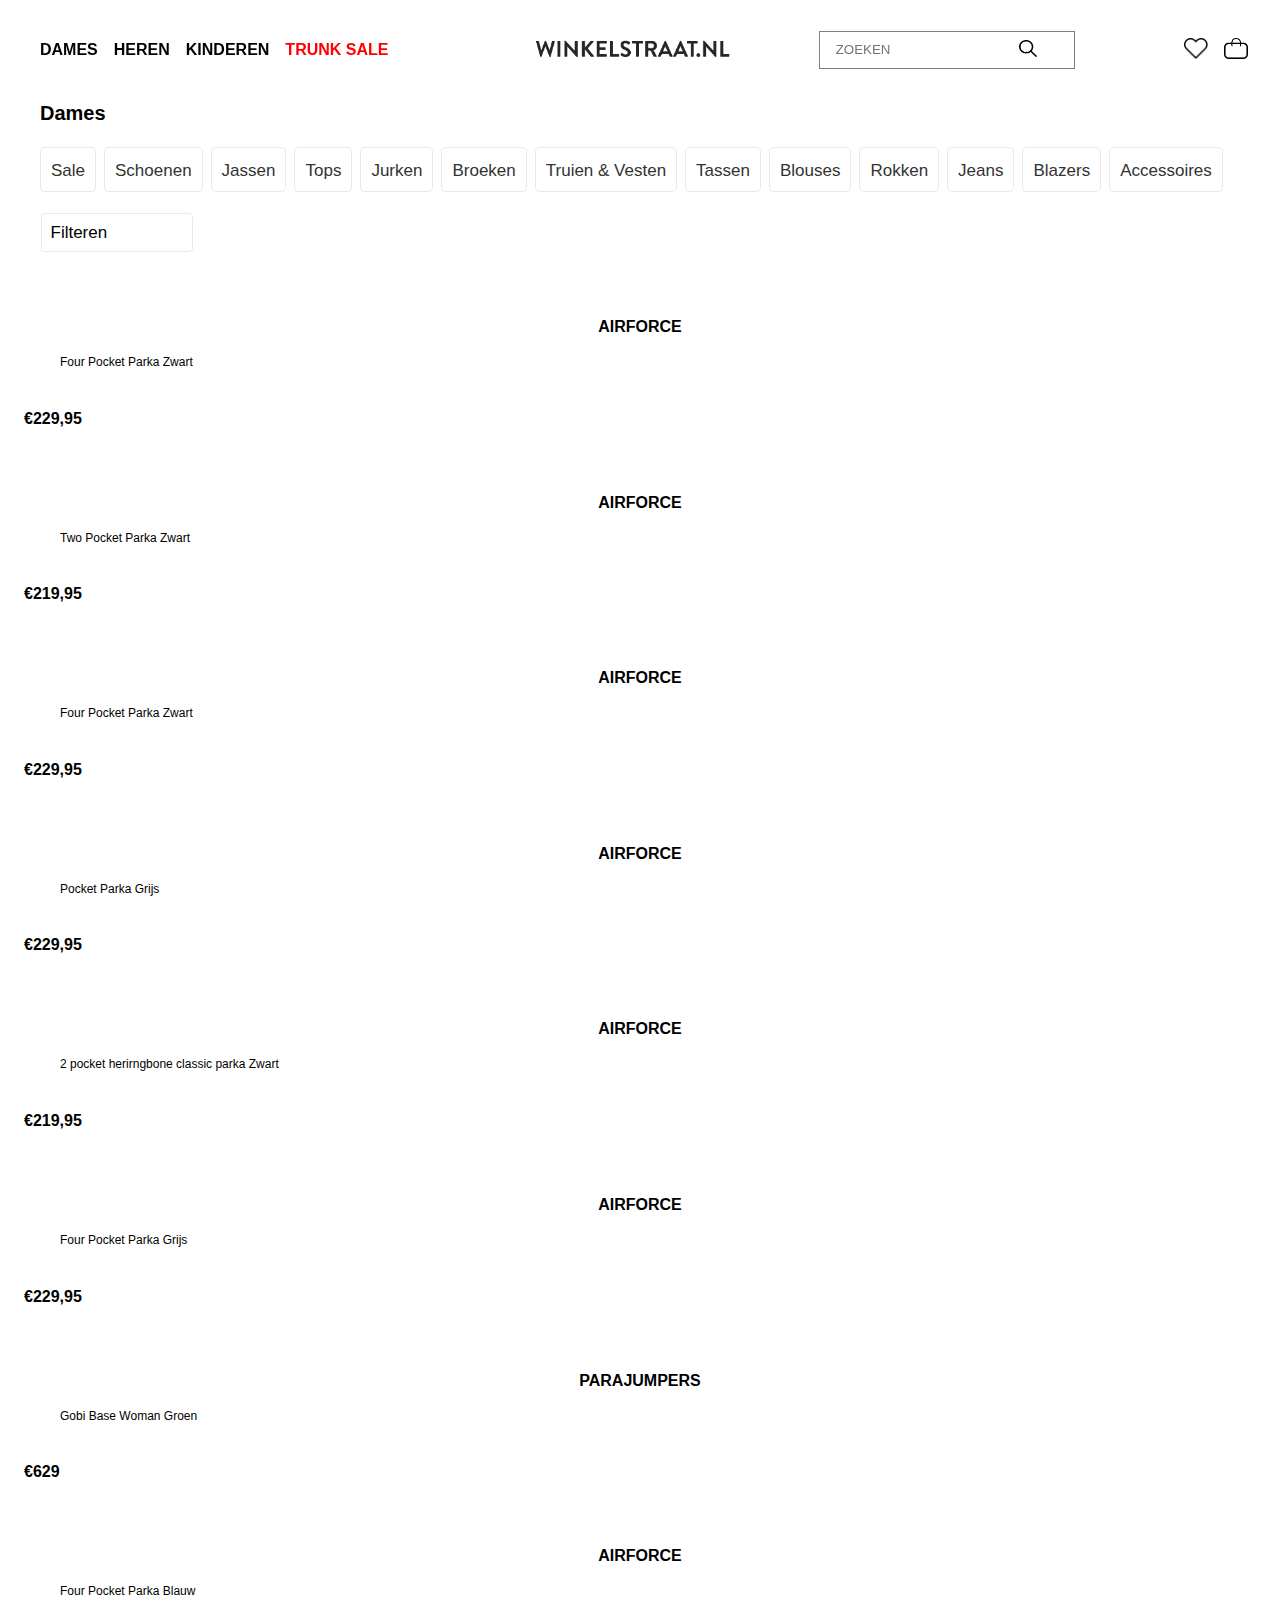
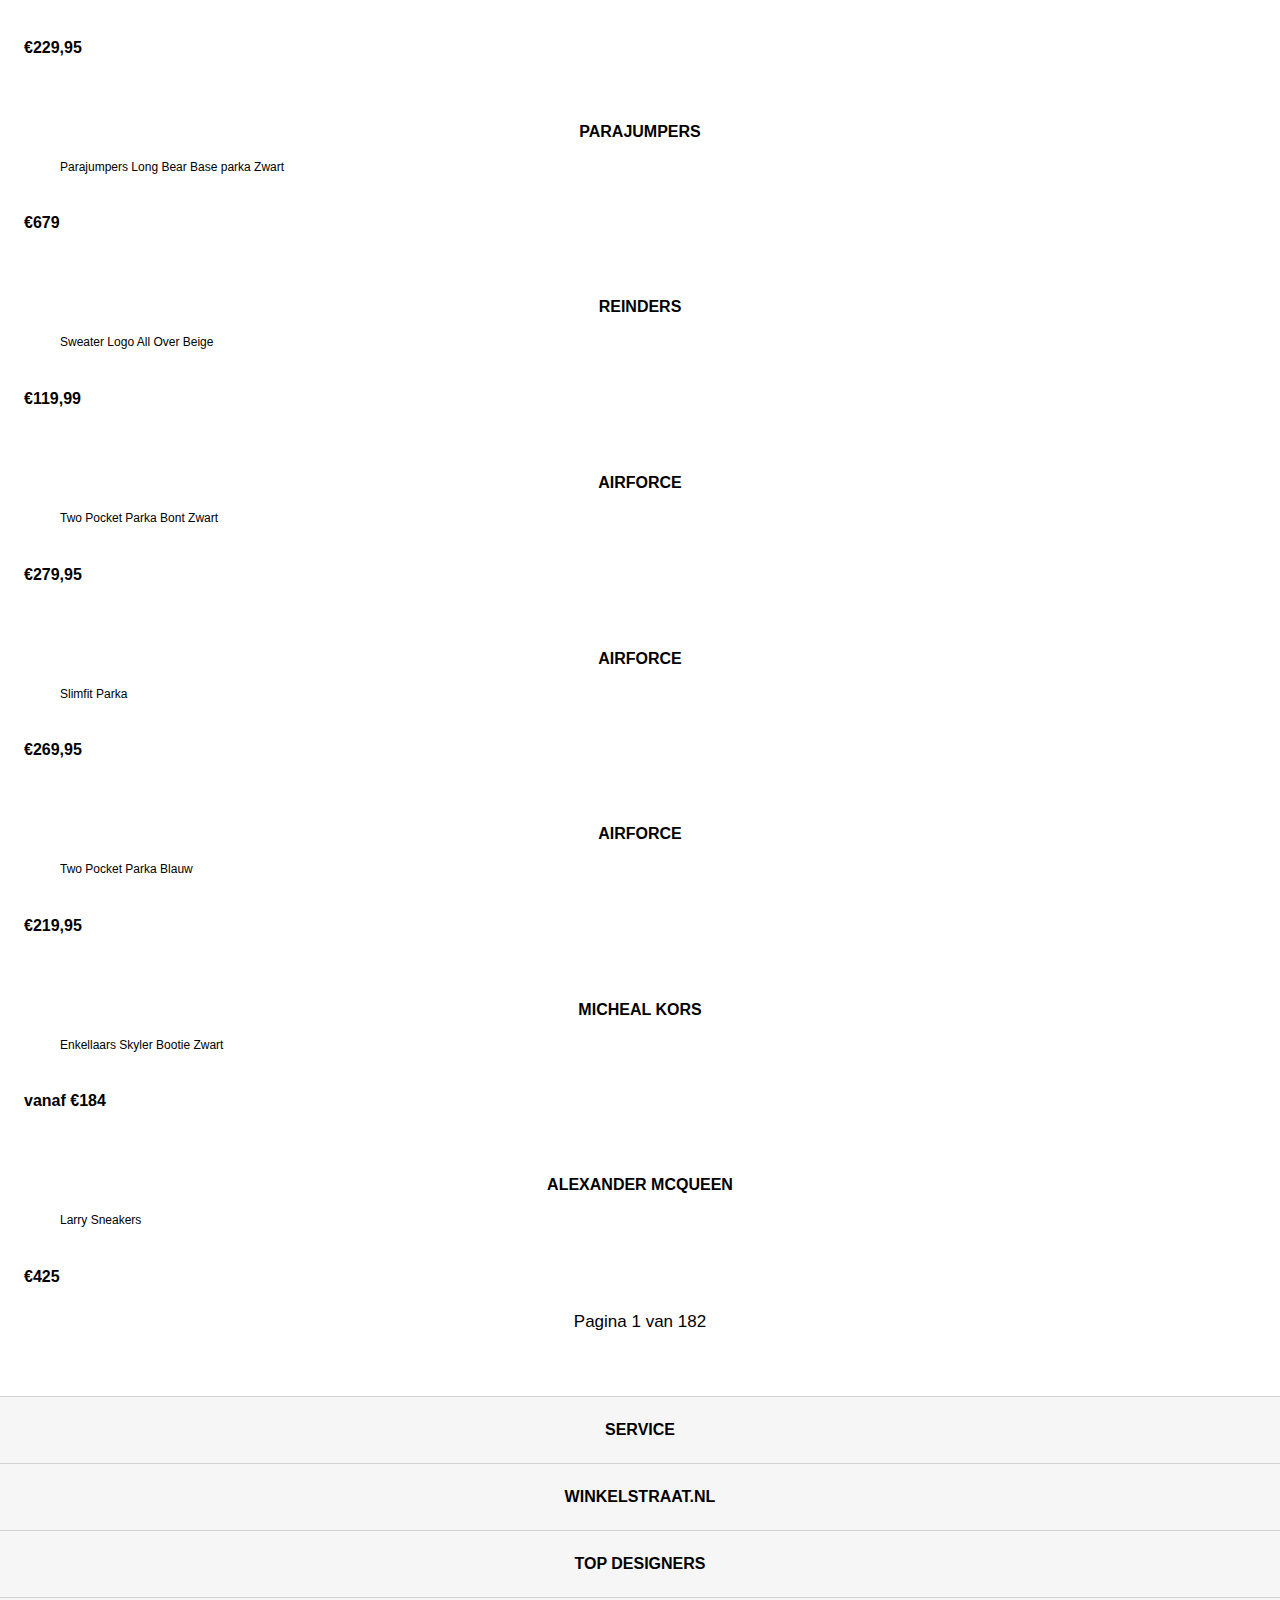
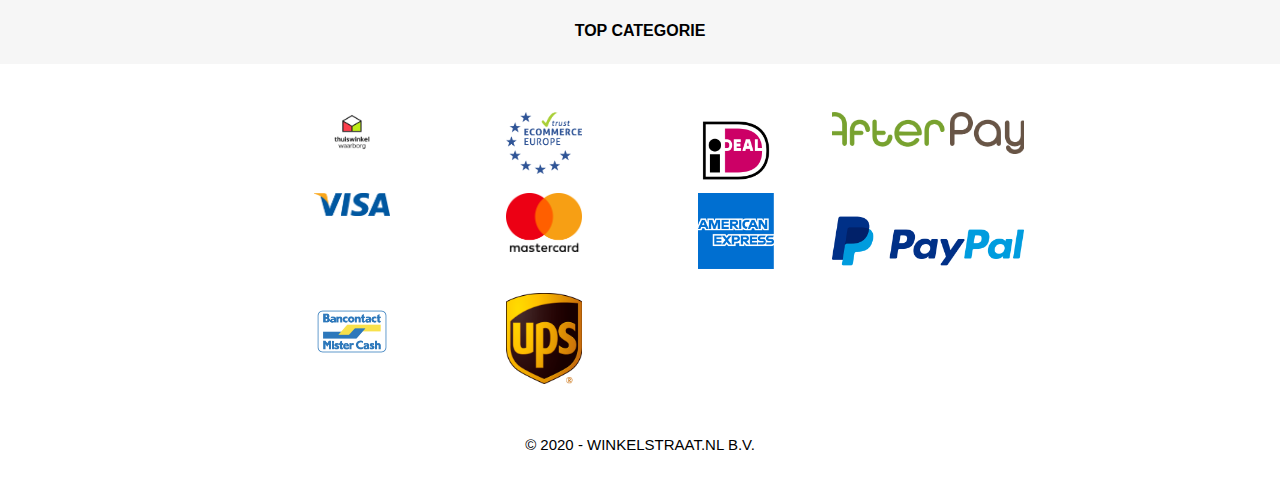
==== commit e797658d: "Add files via upload" ====
--- a/detailpagina.html
+++ b/detailpagina.html
@@ -13,7 +13,7 @@
 
 </head>
 
-<body>
+<body class="detailpagina">
 
 	<header>
 		<h1>Winkelstraat.nl | Shop kleding van 600+ luxe merken | Gratis bezorging</h1>
@@ -62,7 +62,7 @@
         <li><a href="https://www.winkelstraat.nl/dames/Accessoires">Accessoires</a></li>
       </ul>
 
-      <button type="button" name="button">Filteren</button>
+      <button type="button" name="button">Filteren <img src="images/filter.svg" alt=""></button>
 
     </section>
 
@@ -176,9 +176,9 @@
 
       <nav>
         <ul>
-          <li><a href="https://www.winkelstraat.nl/dames"></a></li>
-          <li><p></p></li>
-          <li><a href="https://www.winkelstraat.nl/dames?p=2"></a></li>
+          <li><a href="http://127.0.0.1:3000/detailpagina.html"></a></li>
+          <li><p>Pagina 1 van 182</p></li>
+          <li><a href="http://127.0.0.1:3000/detailpagina.html"></a></li>
         </ul>
       </nav>
 
--- a/styles/style.css
+++ b/styles/style.css
@@ -42,7 +42,7 @@
 header > button {
   background-image: url("../images/hamburgermenu.png");
   background-repeat: no-repeat;
-  margin-left: 1.5em;
+  margin-left: 1.3em;
 
 }
 
@@ -170,23 +170,97 @@
   color: white;
 }
 
+
+.detailpagina main section:first-of-type ul {
+  display: flex;
+  overflow: scroll;
+}
+
+.detailpagina main section:first-of-type ul li {
+  margin: 0.2em;
+  padding: 0.5em;
+  background-color: white;
+  border: .1rem solid rgba(34,34,34,.1);
+  border-radius: 0.25em;
+}
+
+.detailpagina main section:first-of-type ul li:first-of-type {
+  margin-left: 0.8em;
+}
+
+.detailpagina main section:first-of-type ul li a {
+  color: #333;
+  font-size: 17px;
+  font-weight: lighter;
+  white-space: nowrap;
+}
+
+.detailpagina main section:first-of-type button {
+  margin-left: 1em;
+  margin-top: 1em;
+  background-color: white;
+  border: .1rem solid rgba(34,34,34,.1);
+  border-radius: 0.25em;
+  display: flex;
+  justify-content: space-between;
+  padding: 0.5em 5em 0.5em 0.5em;
+  font-size: 17px;
+
+}
+
+.detailpagina main section:first-of-type button img {
+  max-width: 50%;
+}
+
+
+.detailpagina main section:nth-of-type(2) {
+  display: grid;
+}
+
+.detailpagina main section:nth-of-type(2) article {
+  gr
+}
+
+
+/*Detialpagina de navigatie flexen*/
+.detailpagina main section nav ul {
+  display: flex;
+  justify-content: center;
+}
+
+.detailpagina main section nav ul li {
+  background-color: white;
+}
+
+
 /*Detailpagina navigatie onder aan de artikelen*/
-body main section nav ul li:first-of-type a{
+.detailpagina main section nav ul li:first-of-type a{
   background-image: url("../images/nav-pijl-links.svg");
-  width: 3em;
-  height: 3em;
+  width: 2em;
+  height: 2em;
   display: inline-block;
   background-size: cover;
   background-repeat: no-repeat;
-}
-
-body main section nav ul li:nth-of-type(2) a{
+  margin-bottom: 2em;
+}
+
+.detailpagina main section nav ul li p {
+  font-size: 17px;
+  margin: 0;
+  margin-top: 0.5em;
+}
+
+
+/*Detailpagina navigatie onder aan de artikelen*/
+.detailpagina main section nav ul li:nth-of-type(3) a{
   background-image: url("../images/nav-pijl-rechts.svg");
-  width: 3em;
-  height: 3em;
+  width: 2em;
+  height: 2em;
   display: inline-block;
   background-size: cover;
   background-repeat: no-repeat;
+  margin-bottom: 2em;
+
 }
 
 
@@ -216,7 +290,13 @@
   font-size: 33px;
   text-transform: uppercase;
   margin-bottom: 0.5em;
-
+}
+
+.detailpagina main h2 {
+  font-size: 20px;
+  margin-left: 0.8em;
+  margin-top: 0.5em;
+  margin-bottom: -1.5em;
 }
 
 
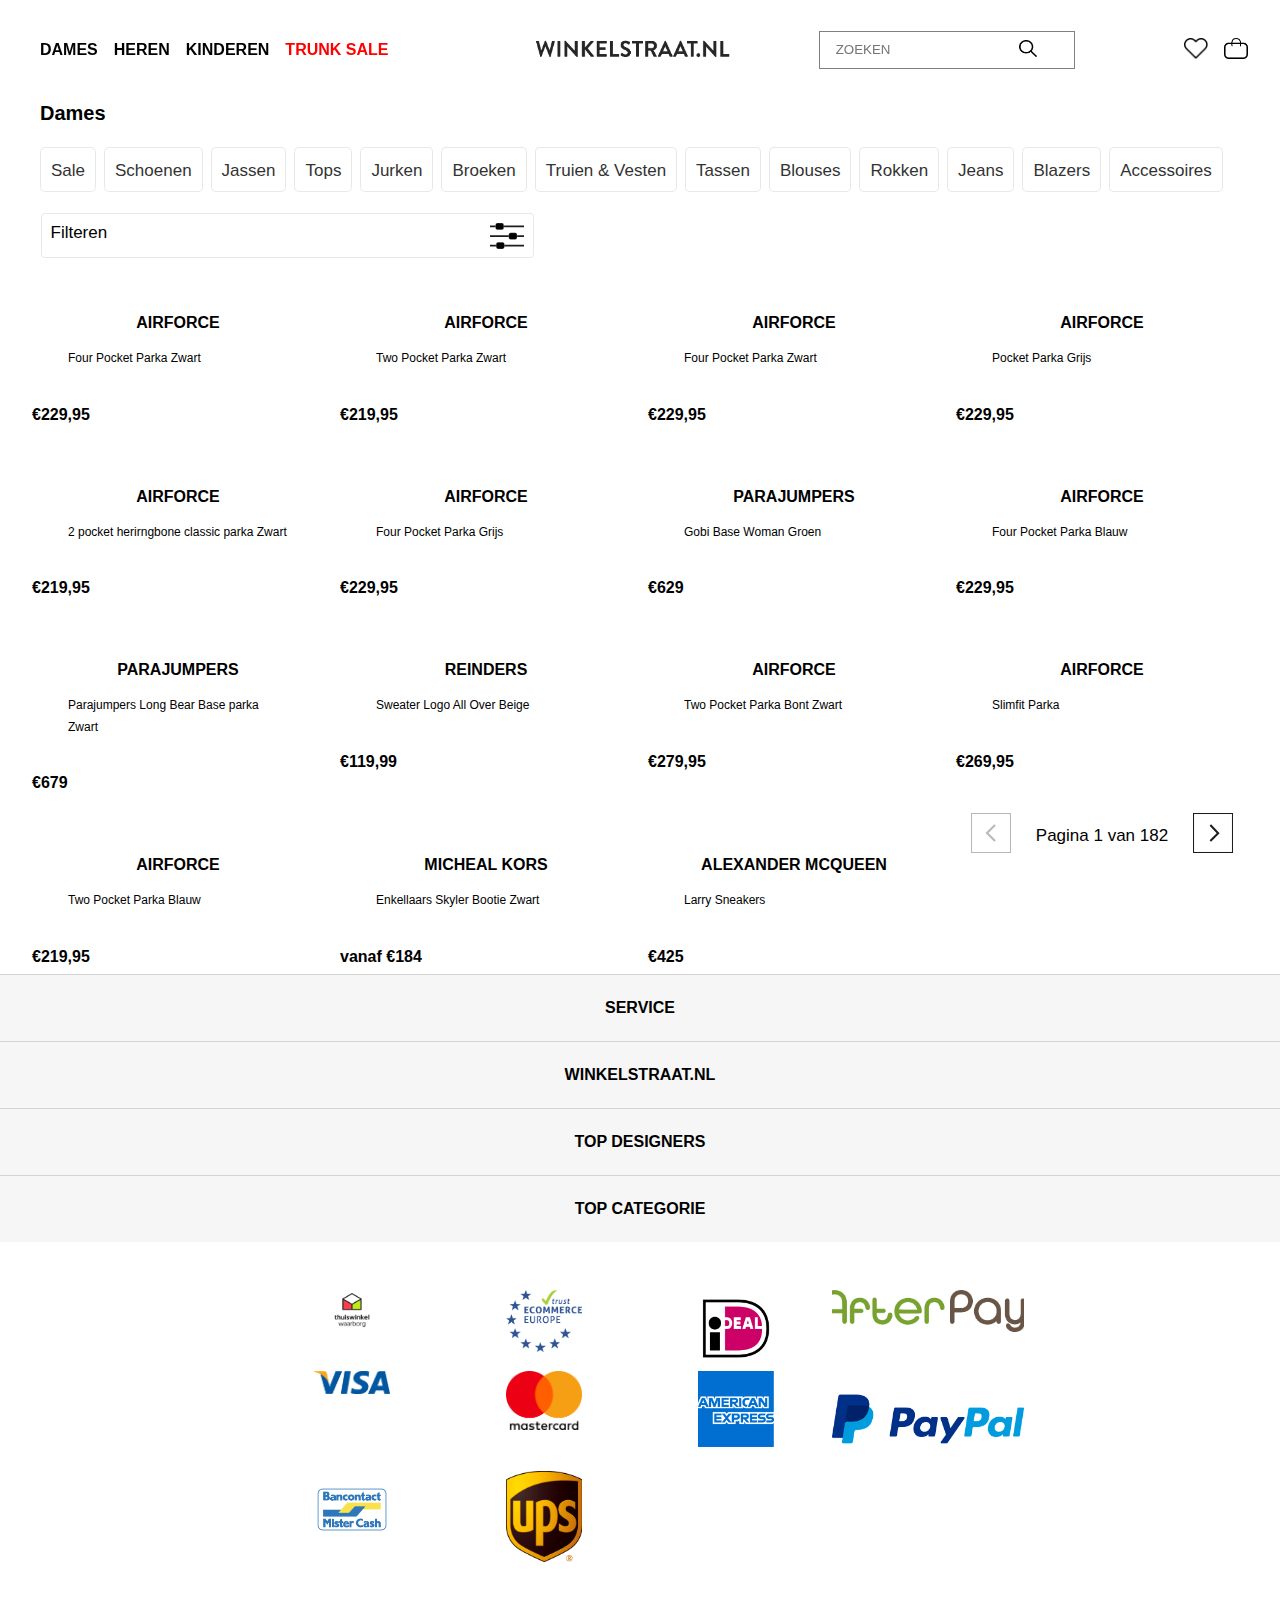
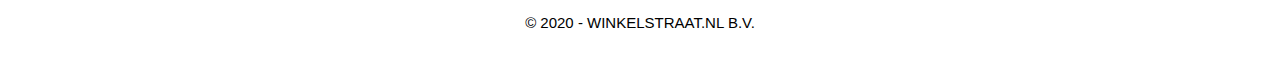
==== commit ede226b0: "Add files via upload" ====
--- a/detailpagina.html
+++ b/detailpagina.html
@@ -19,10 +19,10 @@
 		<h1>Winkelstraat.nl | Shop kleding van 600+ luxe merken | Gratis bezorging</h1>
 		<nav>
 			<ul>
-				<li>Dames</li>
-				<li>Heren</li>
-				<li>Kinderen</li>
-				<li>Trunk Sale</li>
+				<li><a href="#">Dames</a></li>
+				<li><a href="#">Heren</a></li>
+				<li><a href="#">Kinderen</a></li>
+				<li><a href="#">Trunk Sale</a></li>
 			</ul>
 		</nav>
 
--- a/styles/style.css
+++ b/styles/style.css
@@ -23,14 +23,15 @@
   z-index: 1;
 }
 
-header nav  {
+
+header nav {
   display: none;
 }
 
 
 header > button,
-header ul li:first-of-type a,
-header ul li:nth-last-of-type(1) a {
+header > ul li:first-of-type a,
+header > ul li:nth-last-of-type(1) a {
   background-size: contain;
   background-position: center;
   display: inline-block;
@@ -53,12 +54,12 @@
 }
 
 
-header ul li:nth-of-type(1) a {
+header > ul li:nth-of-type(1) a {
   background-image: url("../images/heart.png");
   background-repeat: no-repeat;
 }
 
-header ul li:nth-of-type(2) a {
+header > ul li:nth-of-type(2) a {
   background-image: url("../images/bag.png");
   background-repeat: no-repeat;
   margin-right: 0.5em;
@@ -80,17 +81,21 @@
 
 
 header li  {
-  color: black;
   list-style-type: none;
   text-align: center;
   margin: 0.5em;
   font-weight: bold;
   text-transform: uppercase;
-
-}
-
-header li:last-of-type  {
+}
+
+header nav ul li a {
+  color: black;
+  text-decoration: none;
+}
+
+header nav ul li:last-of-type a {
   color: red;
+  white-space: nowrap;
 }
 
 
@@ -203,24 +208,32 @@
   border-radius: 0.25em;
   display: flex;
   justify-content: space-between;
-  padding: 0.5em 5em 0.5em 0.5em;
+  padding: 0.5em;
+  width: 40%;
   font-size: 17px;
 
 }
 
 .detailpagina main section:first-of-type button img {
-  max-width: 50%;
+  width: 2em;
 }
 
 
 .detailpagina main section:nth-of-type(2) {
   display: grid;
+
+  grid-template-columns: 1fr 1fr;
 }
 
 .detailpagina main section:nth-of-type(2) article {
-  gr
-}
-
+  margin: 0.5em;
+}
+
+.detailpagina main section:nth-of-type(2) article img {
+  display: block;
+  margin-left: auto;
+  margin-right: auto;
+}
 
 /*Detialpagina de navigatie flexen*/
 .detailpagina main section nav ul {
@@ -455,8 +468,25 @@
 
 
 /*Begin media query's van klein tot groot*/
-
-@media (min-width:45em) {
+@media (max-width:500px) {
+  .detailpagina main section:nth-of-type(2) {
+    display: grid;
+    grid-template-columns: 1fr;
+  }
+ }
+
+
+ @media (min-widt: 700px) {
+   header ul,
+   header ul li:nth-last-of-type(1) {
+     background-size: contain;
+     width: 5em;
+     height: 5em;
+     }
+   }
+
+
+@media (min-width:720px) {
  body {
    display: grid;
    grid-template-columns: 1fr 1fr;
@@ -492,38 +522,15 @@
     body main section li {
       font-size: 20px;
     }
+
+    .detailpagina main section:nth-of-type(2) {
+      display: grid;
+      grid-template-columns: 1fr 1fr 1fr;
+    }
   }
 
 
-@media (min-widt: 700px) {
-  header ul,
-  header ul li:nth-last-of-type(1) {
-    background-size: contain;
-    width: 5em;
-    height: 5em;
-    }
-  }
-
-
-
 @media (min-width:1227px) {
-    body main{
-      margin: 0 1.5em;
-    }
-
-    body > section:first-of-type div h2 {
-      margin: 0 0.5em;
-      font-size: 30px;
-    }
-
-    body > section:first-of-type {
-        margin-left: 1.5em;
-    }
-
-    body > section:nth-last-of-type(2) {
-        margin-right: 1.5em;
-    }
-
     header form {
       width: 20vw;
       order: 3;
@@ -549,4 +556,55 @@
       display: none;
     }
 
-}
+    header nav ul li a{
+      position: relative;
+
+    }
+
+    header nav ul li a::after{
+      content: "";
+      height: 2px;
+      width: 100%;
+      background-color: black;
+      position: absolute;
+      left: 0;
+      bottom: 0;
+      transform: scaleX(0);
+      transform-origin: left center;
+      transition: 0.25s;
+    }
+
+    header nav ul li:nth-of-type(4) a::after {
+      background-color: red;
+
+    }
+
+    header nav ul li a:hover::after {
+      transform: scaleX(1);
+    }
+
+
+
+    body main{
+      margin: 0 1.5em;
+    }
+
+    body > section:first-of-type div h2 {
+      margin: 0 0.5em;
+      font-size: 30px;
+    }
+
+    body > section:first-of-type {
+        margin-left: 1.5em;
+    }
+
+    body > section:nth-last-of-type(2) {
+        margin-right: 1.5em;
+    }
+
+    .detailpagina main section:nth-of-type(2) {
+      display: grid;
+      grid-template-columns: 1fr 1fr 1fr 1fr;
+    }
+
+}
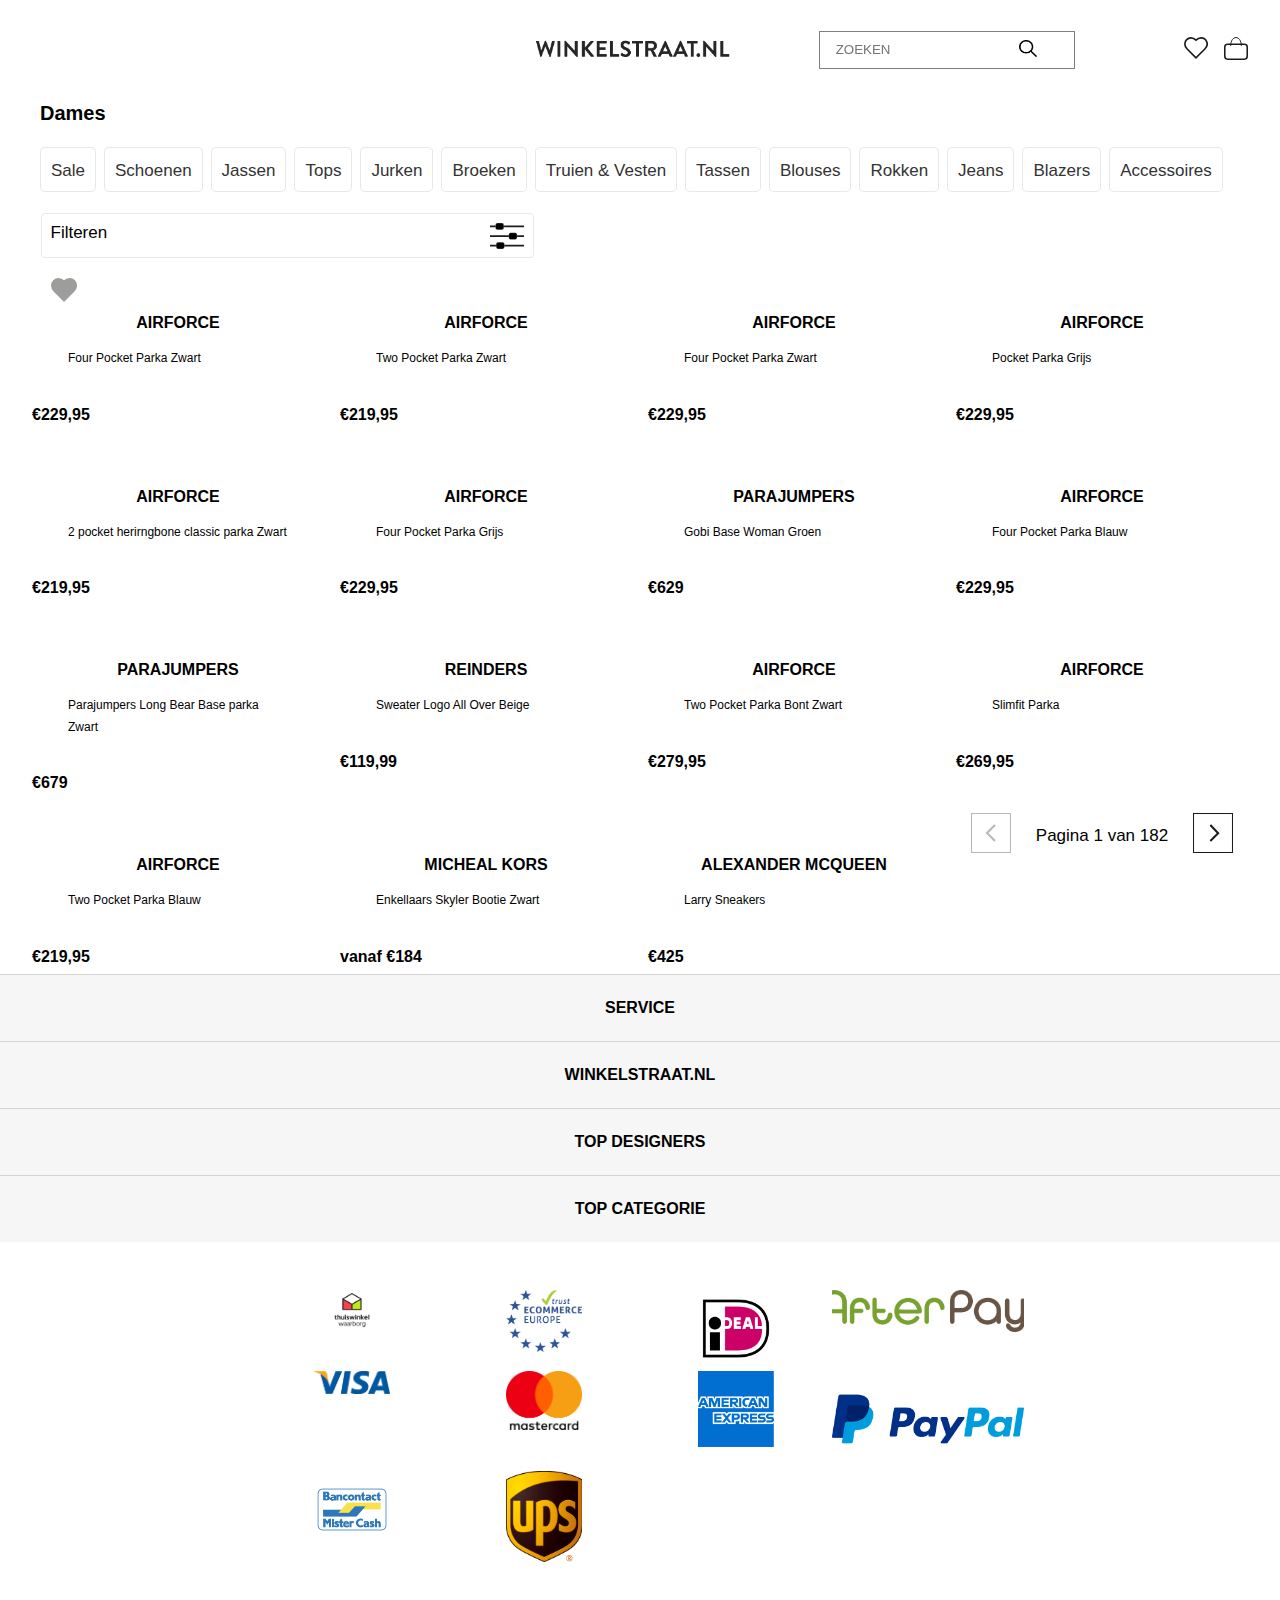
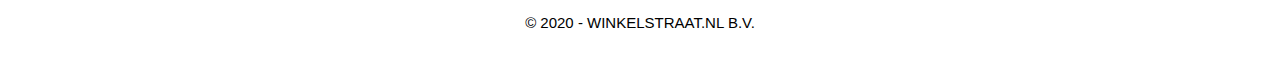
==== commit 71d292c6: "Add files via upload" ====
--- a/detailpagina.html
+++ b/detailpagina.html
@@ -70,7 +70,8 @@
 
       <article>
         <img src="https://www.winkelstraat.nl/cdn-cgi/image/width=200,height=300,quality=85,f=auto/media/catalog/product/cache/4/small_image/450x675/9df78eab33525d08d6e5fb8d27136e95/1/4/1471708_wsnl447-2457_01_22.jpg" alt="">
-        <h3>Airforce</h3>
+				<button type="button" name="button"><a href=""></a></button>
+				<h3>Airforce</h3>
 				<p>Four Pocket Parka Zwart</p>
         <strong>€229,95</strong>
       </article>
--- a/styles/style.css
+++ b/styles/style.css
@@ -16,16 +16,49 @@
   align-items: center;
   justify-content: space-between;
   margin-top: 0.5em;
-
   position: sticky;
   top: 0;
   background-color: rgba(255,255,255, 0.85);
   z-index: 1;
 }
 
-
 header nav {
-  display: none;
+  left: -666em;
+}
+/*Navigatie als je op hamburgermenu klikt*/
+header nav ul{
+  position: absolute;
+  background-color: black;
+  flex-direction: column;
+  height: 100vh;
+  width: 100vw;
+  top: 0;
+  left: -1000%;
+  z-index: 100;
+}
+
+/*Navigatie als je op hamburgermenu klikt*/
+header nav ul li {
+  text-align: left;
+  margin: 2em 0 0 3em;
+  padding-bottom: 1em;
+  border-bottom: 0.1em solid gray;
+  width: 80%;
+}
+
+/*Navigatie als je op hamburgermenu klikt*/
+header nav ul li:first-of-type{
+  margin-top: 5em;
+}
+
+/*Navigatie als je op hamburgermenu klikt*/
+header nav ul li a{
+ color: white;
+ text-decoration: none;
+}
+
+.toonMenu nav ul{
+  left:0;
 }
 
 
@@ -55,12 +88,12 @@
 
 
 header > ul li:nth-of-type(1) a {
-  background-image: url("../images/heart.png");
+  background-image: url("../images/heart.svg");
   background-repeat: no-repeat;
 }
 
 header > ul li:nth-of-type(2) a {
-  background-image: url("../images/bag.png");
+  background-image: url("../images/bag.svg");
   background-repeat: no-repeat;
   margin-right: 0.5em;
 }
@@ -88,10 +121,7 @@
   text-transform: uppercase;
 }
 
-header nav ul li a {
-  color: black;
-  text-decoration: none;
-}
+
 
 header nav ul li:last-of-type a {
   color: red;
@@ -233,6 +263,22 @@
   display: block;
   margin-left: auto;
   margin-right: auto;
+}
+
+.detailpagina main section:nth-of-type(2) article button {
+    border: none;
+    background-color: white;
+    position: absolute;
+    top: 1.5em;
+    left: 2em;
+}
+
+.detailpagina main section:nth-of-type(2) article button a{
+  background-image: url("../images/heartfullgray.svg");
+  background-repeat: no-repeat;
+  width: 2em;
+  height: 2em;
+  display: inline-block;
 }
 
 /*Detialpagina de navigatie flexen*/
@@ -543,6 +589,10 @@
       margin-left: 1em;
     }
 
+    header nav ul {
+
+    }
+
     header > a img {
       order: 2;
     }
@@ -583,6 +633,10 @@
       transform: scaleX(1);
     }
 
+    header nav ul li a {
+      color: black;
+      text-decoration: none;
+    }
 
 
     body main{
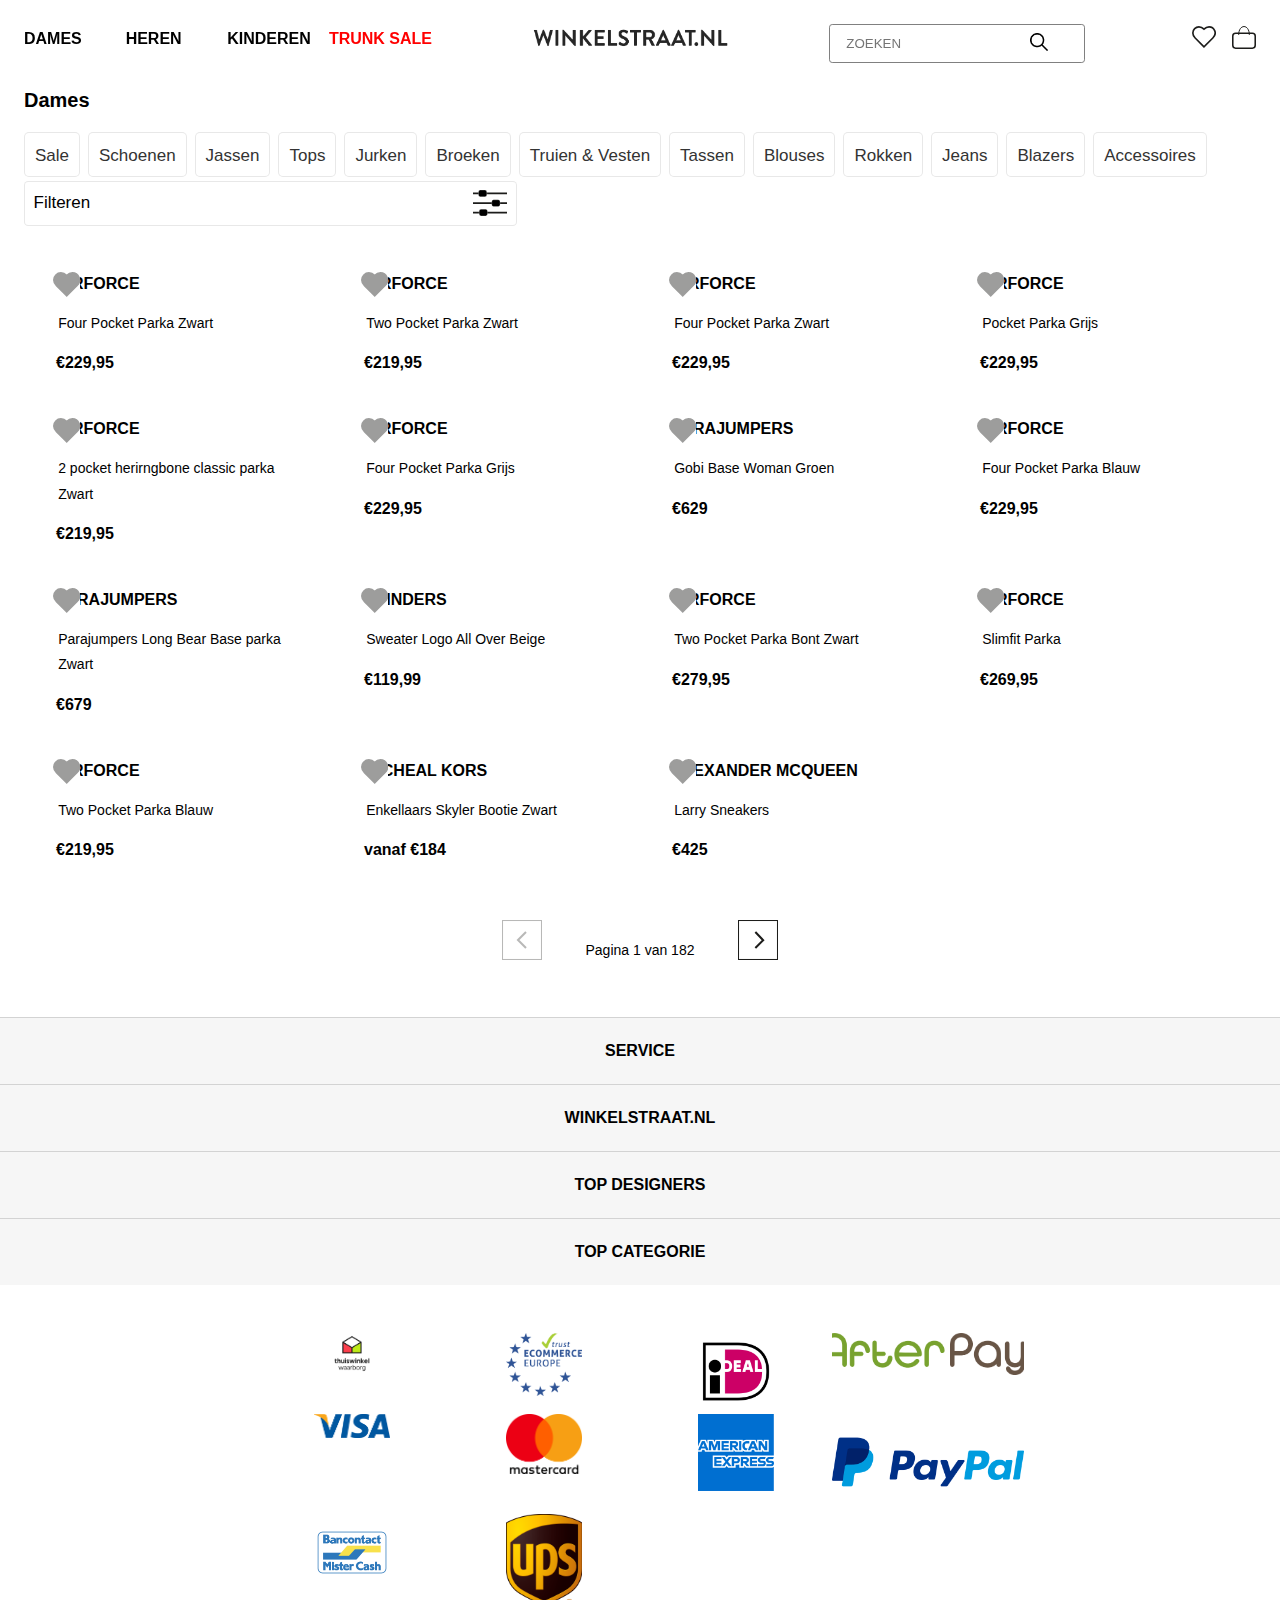
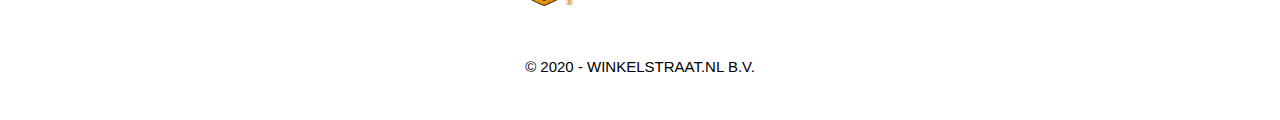
==== commit 7a748460: "Add files via upload" ====
--- a/detailpagina.html
+++ b/detailpagina.html
@@ -13,13 +13,13 @@
 
 </head>
 
-<body class="detailpagina">
+<body class="detailpagina ">
 
 	<header>
 		<h1>Winkelstraat.nl | Shop kleding van 600+ luxe merken | Gratis bezorging</h1>
 		<nav>
 			<ul>
-				<li><a href="#">Dames</a></li>
+				<li><a href="http://127.0.0.1:3000/detailpagina.html">Dames</a></li>
 				<li><a href="#">Heren</a></li>
 				<li><a href="#">Kinderen</a></li>
 				<li><a href="#">Trunk Sale</a></li>
@@ -30,8 +30,10 @@
 		<a href="http://127.0.0.1:3000/"><img src="images/logo.png" alt=""></a>
 
 		<ul>
-			<li><a></a></li>
-			<li><a></a></li>
+			<li>
+				<a href="#"><span></span></a>
+			</li>
+			<li href="#"><a></a></li>
 		</ul>
 
 		<form action="">
@@ -70,7 +72,7 @@
 
       <article>
         <img src="https://www.winkelstraat.nl/cdn-cgi/image/width=200,height=300,quality=85,f=auto/media/catalog/product/cache/4/small_image/450x675/9df78eab33525d08d6e5fb8d27136e95/1/4/1471708_wsnl447-2457_01_22.jpg" alt="">
-				<button type="button" name="button"><a href=""></a></button>
+				<button type="button" name="button"></button>
 				<h3>Airforce</h3>
 				<p>Four Pocket Parka Zwart</p>
         <strong>€229,95</strong>
@@ -78,13 +80,15 @@
 
       <article>
         <img src="https://www.winkelstraat.nl/cdn-cgi/image/width=200,height=300,quality=85,f=auto/media/catalog/product/cache/4/small_image/450x675/9df78eab33525d08d6e5fb8d27136e95/1/8/1850213_wsnl077-17903_01_8.jpg" alt="">
-        <h3>Airforce</h3>
+        <button type="button" name="button"></button>
+				<h3>Airforce</h3>
 				<p>Two Pocket Parka Zwart</p>
         <strong>€219,95</strong>
       </article>
 
       <article>
         <img src="https://www.winkelstraat.nl/cdn-cgi/image/width=200,height=300,quality=85,f=auto/media/catalog/product/cache/4/small_image/450x675/9df78eab33525d08d6e5fb8d27136e95/1/8/1872353_wsnl447-3863_01_1.jpg" alt="">
+				<button type="button" name="button"></button>
 				<h3>Airforce</h3>
 				<p>Four Pocket Parka Zwart</p>
         <strong>€229,95</strong>
@@ -92,63 +96,72 @@
 
       <article>
         <img src="https://www.winkelstraat.nl/cdn-cgi/image/width=200,height=300,quality=85,f=auto/media/catalog/product/cache/4/small_image/450x675/9df78eab33525d08d6e5fb8d27136e95/1/8/1872306_wsnl447-3845_01_1.jpg" alt="">
-        <h3>Airforce</h3>
+				<button type="button" name="button"></button>
+				<h3>Airforce</h3>
 				<p>Pocket Parka Grijs</p>
         <strong>€229,95</strong>
       </article>
 
       <article>
         <img src="https://www.winkelstraat.nl/cdn-cgi/image/width=200,height=300,quality=85,f=auto/media/catalog/product/cache/4/small_image/450x675/9df78eab33525d08d6e5fb8d27136e95/1/2/1223568_wsnl195-4185_01_15.jpg" alt="">
-        <h3>Airforce</h3>
+				<button type="button" name="button"></button>
+				<h3>Airforce</h3>
 				<p>2 pocket herirngbone classic parka Zwart</p>
         <strong>€219,95</strong>
       </article>
 
       <article>
         <img src="https://www.winkelstraat.nl/cdn-cgi/image/width=200,height=300,quality=85,f=auto/media/catalog/product/cache/4/small_image/450x675/9df78eab33525d08d6e5fb8d27136e95/1/8/1872355_wsnl447-3864_01_1.jpg" alt="">
-        <h3>Airforce</h3>
+				<button type="button" name="button"></button>
+				<h3>Airforce</h3>
 				<p>Four Pocket Parka Grijs</p>
         <strong>€229,95</strong>
       </article>
 
       <article>
         <img src="https://www.winkelstraat.nl/cdn-cgi/image/width=200,height=300,quality=85,f=auto/media/catalog/product/cache/4/small_image/450x675/9df78eab33525d08d6e5fb8d27136e95/1/8/1857409_wsnl077-18156_01_1.jpg" alt="">
-        <h3>Parajumpers</h3>
+				<button type="button" name="button"></button>
+				<h3>Parajumpers</h3>
 				<p>Gobi Base Woman Groen</p>
         <strong>€629</strong>
       </article>
 
       <article>
         <img src="https://www.winkelstraat.nl/cdn-cgi/image/width=200,height=300,quality=85,f=auto/media/catalog/product/cache/4/small_image/450x675/9df78eab33525d08d6e5fb8d27136e95/1/8/1872349_wsnl447-3862_01_1.jpg" alt="">
-        <h3>Airforce</h3>
+				<button type="button" name="button"></button>
+				<h3>Airforce</h3>
 				<p>Four Pocket Parka Blauw</p>
         <strong>€229,95</strong>
       </article>
 
       <article>
         <img src="https://www.winkelstraat.nl/cdn-cgi/image/width=200,height=300,quality=85,f=auto/media/catalog/product/cache/4/small_image/450x675/9df78eab33525d08d6e5fb8d27136e95/1/8/1843147_wsnl393-99729285-image_default_18.jpeg" alt="">
-        <h3>Parajumpers</h3>
+				<button type="button" name="button"></button>
+				<h3>Parajumpers</h3>
 				<p>Parajumpers Long Bear Base parka Zwart</p>
         <strong>€679</strong>
       </article>
 
       <article>
         <img src="https://www.winkelstraat.nl/cdn-cgi/image/width=200,height=300,quality=85,f=auto/media/catalog/product/cache/4/small_image/450x675/9df78eab33525d08d6e5fb8d27136e95/1/8/1834614_wsnl447-3717_01_2.jpg" alt="">
-        <h3>Reinders</h3>
+				<button type="button" name="button"></button>
+				<h3>Reinders</h3>
 				<p>Sweater Logo All Over Beige </p>
         <strong>€119,99</strong>
       </article>
 
       <article>
         <img src="https://www.winkelstraat.nl/cdn-cgi/image/width=200,height=300,quality=85,f=auto/media/catalog/product/cache/4/small_image/450x675/9df78eab33525d08d6e5fb8d27136e95/1/8/1870704_wsnl141-105165219-image_default_5.jpeg" alt="">
-        <h3>Airforce</h3>
+				<button type="button" name="button"></button>
+				<h3>Airforce</h3>
 				<p>Two Pocket Parka Bont Zwart</p>
         <strong>€279,95</strong>
       </article>
 
       <article>
         <img src="https://www.winkelstraat.nl/cdn-cgi/image/width=200,height=300,quality=85,f=auto/media/catalog/product/cache/4/small_image/450x675/9df78eab33525d08d6e5fb8d27136e95/1/8/1872365_wsnl447-3867_01_4.jpg" alt="">
-        <h3>Airforce</h3>
+				<button type="button" name="button"></button>
+				<h3>Airforce</h3>
 				<p>Slimfit Parka</p>
         <strong>€269,95</strong>
       </article>
@@ -156,6 +169,7 @@
 
       <article>
         <img src="https://www.winkelstraat.nl/cdn-cgi/image/width=200,height=300,quality=85,f=auto/media/catalog/product/cache/4/small_image/450x675/9df78eab33525d08d6e5fb8d27136e95/1/8/1872337_wsnl447-3857_01_1.jpg" alt="">
+				<button type="button" name="button"></button>
 				<h3>Airforce</h3>
 				<p>Two Pocket Parka Blauw</p>
         <strong>€219,95</strong>
@@ -163,6 +177,7 @@
 
       <article>
         <img src="https://www.winkelstraat.nl/cdn-cgi/image/width=200,height=300,quality=85,f=auto/media/catalog/product/cache/4/small_image/450x675/9df78eab33525d08d6e5fb8d27136e95/1/8/1820923_wsnl654-26174-image_default_10.jpeg" alt="">
+				<button type="button" name="button"></button>
 				<h3>Micheal Kors</h3>
 				<p>Enkellaars Skyler Bootie Zwart</p>
         <strong>vanaf €184</strong>
@@ -170,7 +185,8 @@
 
       <article>
         <img src="https://www.winkelstraat.nl/cdn-cgi/image/width=200,height=300,quality=85,f=auto/media/catalog/product/cache/4/small_image/450x675/9df78eab33525d08d6e5fb8d27136e95/1/6/1612221_wsnl494-2183_01_6.jpg" alt="">
-        <h3>Alexander McQueen</h3>
+				<button type="button" name="button"></button>
+				<h3>Alexander McQueen</h3>
 				<p>Larry Sneakers</p>
         <strong>€425</strong>
       </article>
@@ -259,4 +275,6 @@
 
   </footer>
 
+		<script src="scripts/script.js"></script>
+
   </body>
--- a/styles/style.css
+++ b/styles/style.css
@@ -9,13 +9,11 @@
   font-family: sans-serif;
 }
 
-
 header {
   display: flex;
   flex-wrap: wrap;
   align-items: center;
   justify-content: space-between;
-  margin-top: 0.5em;
   position: sticky;
   top: 0;
   background-color: rgba(255,255,255, 0.85);
@@ -24,24 +22,28 @@
 
 header nav {
   left: -666em;
+
 }
 /*Navigatie als je op hamburgermenu klikt*/
-header nav ul{
+header nav {
   position: absolute;
   background-color: black;
-  flex-direction: column;
   height: 100vh;
   width: 100vw;
   top: 0;
   left: -1000%;
   z-index: 100;
+
+}
+
+header nav ul {
+  flex-direction: column;
 }
 
 /*Navigatie als je op hamburgermenu klikt*/
 header nav ul li {
   text-align: left;
   margin: 2em 0 0 3em;
-  padding-bottom: 1em;
   border-bottom: 0.1em solid gray;
   width: 80%;
 }
@@ -57,9 +59,16 @@
  text-decoration: none;
 }
 
-.toonMenu nav ul{
+.toonMenu nav {
   left:0;
 }
+.toonMenu header > button {
+  background-image: url("../images/cross.svg");
+  background-repeat: no-repeat;
+  z-index: 100;
+}
+
+
 
 
 header > button,
@@ -74,9 +83,10 @@
 }
 
 header > button {
-  background-image: url("../images/hamburgermenu.png");
+  background-image: url("../images/hamburgermenu.svg");
   background-repeat: no-repeat;
   margin-left: 1.3em;
+  z-index: 100;
 
 }
 
@@ -88,8 +98,22 @@
 
 
 header > ul li:nth-of-type(1) a {
+  position: relative;
   background-image: url("../images/heart.svg");
   background-repeat: no-repeat;
+}
+
+header ul li a>span {
+  position: absolute;
+  font-size: 12px;
+  right: -6px;
+  bottom: -4px;
+  background-color: #000;
+  color: white;
+  display: block;
+  width: 1.5em;
+  line-height: 1.5em;
+  border-radius: 50%;
 }
 
 header > ul li:nth-of-type(2) a {
@@ -141,7 +165,11 @@
   margin: 1em 1em 1em 1em;
   display: flex;
   justify-content: space-between;
-
+  border-radius: 0.2em;
+}
+
+header form:active {
+  background-color: white;
 }
 
 header input {
@@ -206,6 +234,7 @@
 }
 
 
+
 .detailpagina main section:first-of-type ul {
   display: flex;
   overflow: scroll;
@@ -232,16 +261,17 @@
 
 .detailpagina main section:first-of-type button {
   margin-left: 1em;
-  margin-top: 1em;
   background-color: white;
   border: .1rem solid rgba(34,34,34,.1);
   border-radius: 0.25em;
   display: flex;
   justify-content: space-between;
   padding: 0.5em;
+  align-items: center;
   width: 40%;
   font-size: 17px;
 
+
 }
 
 .detailpagina main section:first-of-type button img {
@@ -249,6 +279,7 @@
 }
 
 
+
 .detailpagina main section:nth-of-type(2) {
   display: grid;
 
@@ -256,35 +287,45 @@
 }
 
 .detailpagina main section:nth-of-type(2) article {
-  margin: 0.5em;
+  margin: 1em;
+  position: relative;
 }
 
 .detailpagina main section:nth-of-type(2) article img {
   display: block;
   margin-left: auto;
   margin-right: auto;
+
 }
 
 .detailpagina main section:nth-of-type(2) article button {
     border: none;
     background-color: white;
-    position: absolute;
     top: 1.5em;
-    left: 2em;
-}
-
-.detailpagina main section:nth-of-type(2) article button a{
+    left: 1.5em;
+}
+
+.detailpagina main section:nth-of-type(2) article button {
+  background-size: contain;
   background-image: url("../images/heartfullgray.svg");
   background-repeat: no-repeat;
+  position: absolute;
+  top: 1em;
+  left: 1em;
   width: 2em;
   height: 2em;
-  display: inline-block;
+
+}
+
+.detailpagina main section:nth-of-type(2) nav {
+  grid-column: 1 / -1;
 }
 
 /*Detialpagina de navigatie flexen*/
 .detailpagina main section nav ul {
   display: flex;
   justify-content: center;
+  margin-top: 2em;
 }
 
 .detailpagina main section nav ul li {
@@ -355,7 +396,6 @@
   font-size: 20px;
   margin-left: 0.8em;
   margin-top: 0.5em;
-  margin-bottom: -1.5em;
 }
 
 
@@ -382,6 +422,12 @@
   margin: 3em 2em 1em;
 }
 
+.detailpagina section h3 {
+  margin: 1em;
+  text-align: left;
+}
+
+
 /*Geeft een margin rechts */
 body > section:first-of-type {
   margin-right: 0.1em;
@@ -398,6 +444,15 @@
   font-size: 12px;
   line-height: 180%;
   margin: 0em 3em 3em ;
+}
+
+.detailpagina section:last-of-type p {
+  margin: 1.3em;
+  font-size: 14px;
+}
+
+.detailpagina strong {
+  margin: 1em;
 }
 
 
@@ -578,28 +633,42 @@
 
 @media (min-width:1227px) {
     header form {
+      margin-top: 1.5em;
       width: 20vw;
       order: 3;
     }
 
     header nav {
+      position: static;
+      left: 0;
+      height: auto;
       width: 35vw;
-      display: flex;
-      order: -1;
-      margin-left: 1em;
+      order: 1;
+      background-color: transparent;
     }
 
     header nav ul {
-
-    }
-
-    header > a img {
+      flex-direction: row;
+
+    }
+
+    header nav ul li {
+      border-bottom: 0em solid;
+      margin: 0;
+    }
+
+    header nav ul li:first-of-type {
+      margin-top: 0;
+      margin-left: 1.5em;
+    }
+
+    header > a {
       order: 2;
     }
 
     header ul {
+      margin-right: 1em;
       order: 4;
-      margin: 1em;
     }
 
     header > button {
@@ -638,6 +707,27 @@
       text-decoration: none;
     }
 
+    header > ul li:nth-of-type(2) a {
+      margin-right: 0em;
+    }
+
+
+    .detailpagina main h2 {
+      margin-left: 0;
+    }
+
+    .detailpagina main section:first-of-type ul li:first-of-type {
+      margin-left: 0em;
+    }
+
+    .detailpagina main section:first-of-type button {
+      margin-left: 0em;
+      margin-bottom: 1em;
+    }
+
+    .detailpagina main section:first-of-type ul {
+      overflow: hidden;
+    }
 
     body main{
       margin: 0 1.5em;
